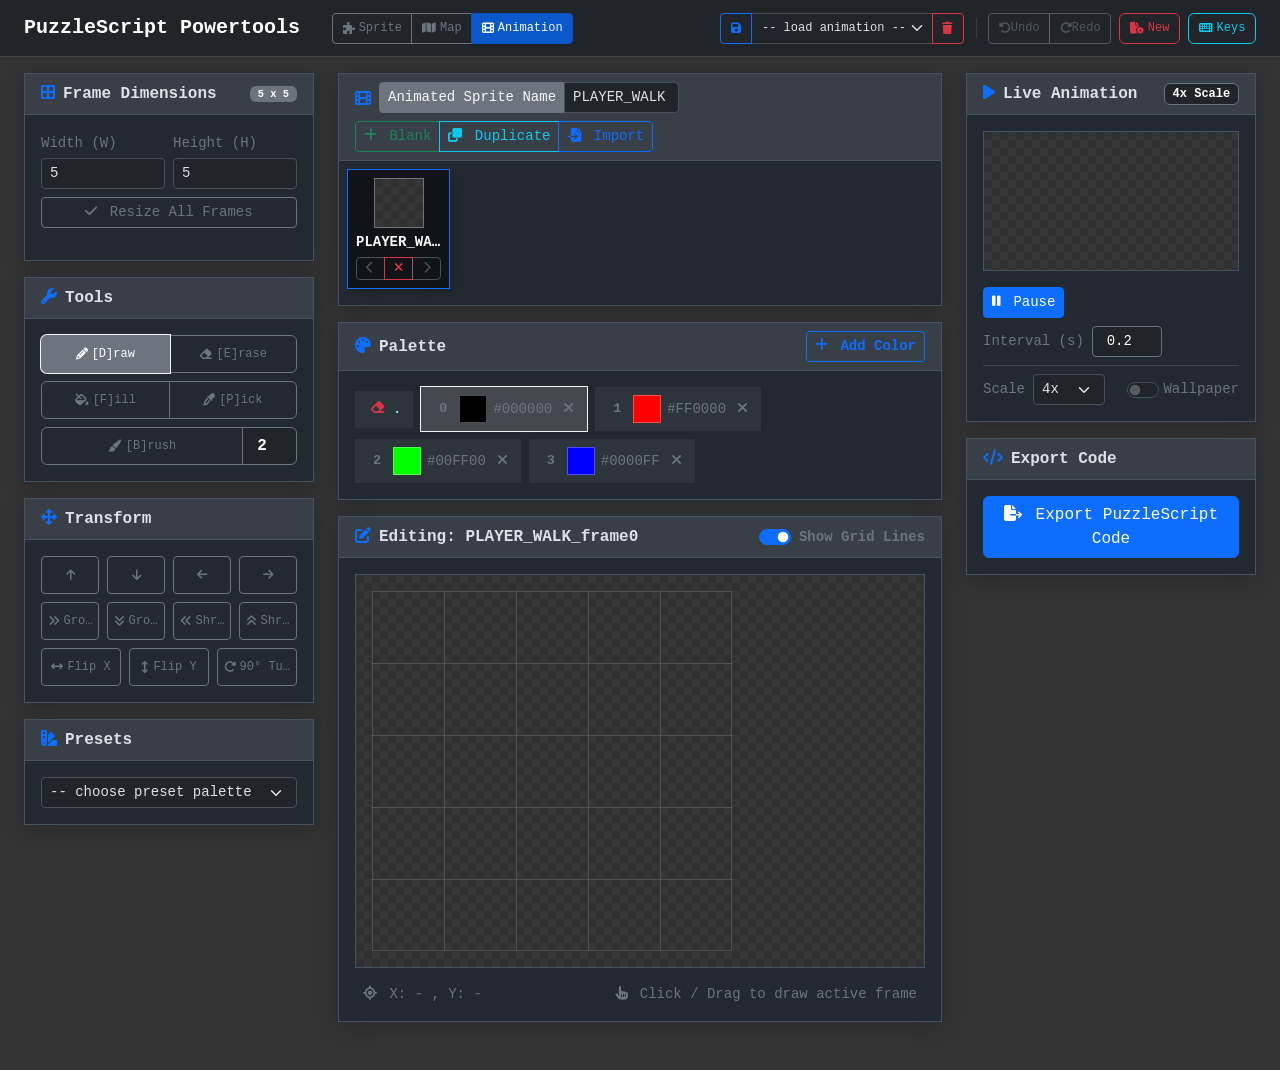
==== animationeditor.html @ d3537580 "add animation editor" ====
<!DOCTYPE html>
<html lang="en" data-bs-theme="dark">

<head>
  <meta charset="UTF-8">
  <meta name="viewport" content="width=device-width, initial-scale=1.0">
  <title>PuzzleScript Next Animation Editor</title>

  <!-- Bootstrap 5 CSS & FontAwesome Icons -->
  <link href="https://cdn.jsdelivr.net/npm/bootstrap@5.3.2/dist/css/bootstrap.min.css" rel="stylesheet">
  <link rel="stylesheet" href="https://cdnjs.cloudflare.com/ajax/libs/font-awesome/6.4.2/css/all.min.css">
  <link rel="stylesheet" href="psse_style.css">
</head>

<body class="pb-5">

  <!-- Header Navbar -->
  <nav class="navbar navbar-expand-lg navbar-dark bg-dark border-bottom border-secondary-subtle py-2">
    <div class="container-fluid px-4">

      <!-- Left: Brand Title & Tool Switcher -->
      <div class="d-flex align-items-center gap-3">
        <span class="navbar-brand d-flex align-items-center gap-2 fw-bold mb-0 fs-5">
          PuzzleScript Powertools
        </span>

        <div class="btn-group btn-group-sm" role="group" aria-label="Tool Navigation">
          <a href="index.html" class="btn btn-outline-secondary text-secondary d-flex align-items-center gap-1">
            <i class="fa-solid fa-puzzle-piece"></i> Sprite
          </a>
          <a href="mapeditor.html" class="btn btn-outline-secondary text-secondary d-flex align-items-center gap-1">
            <i class="fa-solid fa-map"></i> Map
          </a>
          <a href="animationeditor.html" class="btn btn-primary active text-light d-flex align-items-center gap-1">
            <i class="fa-solid fa-film"></i> Animation
          </a>
        </div>
      </div>

      <!-- Right: Action Controls -->
      <div class="d-flex align-items-center gap-2 ms-auto mt-2 mt-lg-0">
        <div class="input-group input-group-sm" style="max-width: 260px;">
          <button class="btn btn-outline-primary" onclick="saveAnimStateManual()" title="Save Animation">
            <i class="fa-solid fa-floppy-disk"></i>
          </button>
          <select id="savedAnimsSelect" class="form-select" onchange="loadSelectedAnimState(this.value)">
            <option value="" disabled selected>-- load animation --</option>
          </select>
          <button class="btn btn-outline-danger" type="button" onclick="deleteSelectedAnimState()" title="Delete Save">
            <i class="fa-solid fa-trash"></i>
          </button>
        </div>

        <div class="vr bg-secondary d-none d-lg-block mx-1"></div>

        <div class="btn-group btn-group-sm" role="group">
          <button class="btn btn-outline-secondary" onclick="undo()" id="btnUndo" title="Undo (Ctrl+Z)" disabled>
            <i class="fa-solid fa-rotate-left"></i> Undo
          </button>
          <button class="btn btn-outline-secondary" onclick="redo()" id="btnRedo" title="Redo (Ctrl+Y)" disabled>
            <i class="fa-solid fa-rotate-right"></i> Redo
          </button>
        </div>

        <button class="btn btn-outline-danger" onclick="clearCurrentFrame()" title="Clear Frame">
          <i class="fa-solid fa-file-circle-plus me-1"></i> New
        </button>

        <button class="btn btn-outline-info" data-bs-toggle="modal" data-bs-target="#helpModal" title="Keyboard Shortcuts">
          <i class="fa-solid fa-keyboard me-1"></i> Keys
        </button>
      </div>

    </div>
  </nav>

  <!-- Main Container -->
  <div class="container-fluid px-4 mt-3">
    <div class="row g-4">

      <!-- LEFT COLUMN: Grid Settings & Editing Tools -->
      <div class="col-lg-3 col-md-4">

        <!-- Dimensions Card -->
        <div class="card mb-3">
          <div class="card-header d-flex justify-content-between align-items-center">
            <span><i class="fa-solid fa-border-all text-primary me-2"></i>Frame Dimensions</span>
            <span class="badge bg-secondary small-2" id="gridDimBadge">5 x 5</span>
          </div>
          <div class="card-body">
            <div class="row g-2 align-items-center mb-3">
              <div class="col-6">
                <label for="gridWidth" class="form-label small text-secondary mb-1">Width (W)</label>
                <input type="number" id="gridWidth" class="form-control form-control-sm" min="1" max="64" value="5">
              </div>
              <div class="col-6">
                <label for="gridHeight" class="form-label small text-secondary mb-1">Height (H)</label>
                <input type="number" id="gridHeight" class="form-control form-control-sm" min="1" max="64" value="5">
              </div>
              <div class="col-12 mt-2">
                <button class="btn btn-outline-secondary btn-sm w-100" onclick="applyGridSize()">
                  <i class="fa-solid fa-check me-1"></i> Resize All Frames
                </button>
              </div>
            </div>
          </div>
        </div>

        <!-- Drawing Tools -->
        <div class="card mb-3">
          <div class="card-header"><i class="fa-solid fa-wrench text-primary me-2"></i>Tools</div>
          <div class="card-body p-2 p-xl-3">
            <div class="d-grid gap-2">
              <div class="btn-group w-100" role="group">
                <button class="btn btn-outline-secondary tool-btn active w-50" id="toolPencil" onclick="setTool('draw')">
                  <i class="fa-solid fa-pencil"></i> <span class="tool-label">[D]raw</span>
                </button>
                <button class="btn btn-outline-secondary tool-btn w-50" id="toolEraser" onclick="setTool('erase')">
                  <i class="fa-solid fa-eraser"></i> <span class="tool-label">[E]rase</span>
                </button>
              </div>
              <div class="btn-group w-100" role="group">
                <button class="btn btn-outline-secondary tool-btn w-50" id="toolFill" onclick="setTool('fill')">
                  <i class="fa-solid fa-fill-drip"></i> <span class="tool-label">[F]ill</span>
                </button>
                <button class="btn btn-outline-secondary tool-btn w-50" id="toolEyedropper" onclick="setTool('pick')">
                  <i class="fa-solid fa-eye-dropper"></i> <span class="tool-label">[P]ick</span>
                </button>
              </div>
              <div class="input-group w-100">
                <button class="btn btn-outline-secondary tool-btn flex-grow-1" id="toolBrush" onclick="setTool('brush')">
                  <i class="fa-solid fa-paint-brush"></i> <span class="tool-label">[B]rush</span>
                </button>
                <input type="number" id="brushSizeInput" class="form-control bg-dark text-white border-secondary text-center fw-bold px-1" style="max-width: 55px;" value="2" min="1" max="16" oninput="updateBrushSize(this.value)">
              </div>
            </div>
          </div>
        </div>

        <!-- Transform Controls Card -->
<div class="card mb-3">
  <div class="card-header"><i class="fa-solid fa-arrows-up-down-left-right text-primary me-2"></i>Transform</div>
  <div class="card-body">
    <div class="row g-2 text-center">
      <div class="col-3">
        <button class="btn btn-outline-secondary btn-sm w-100 tool-btn" onclick="shiftGrid('up')" title="Shift Up">
          <i class="fa-solid fa-arrow-up"></i>
        </button>
      </div>
      <div class="col-3">
        <button class="btn btn-outline-secondary btn-sm w-100 tool-btn" onclick="shiftGrid('down')" title="Shift Down">
          <i class="fa-solid fa-arrow-down"></i>
        </button>
      </div>
      <div class="col-3">
        <button class="btn btn-outline-secondary btn-sm w-100 tool-btn" onclick="shiftGrid('left')" title="Shift Left">
          <i class="fa-solid fa-arrow-left"></i>
        </button>
      </div>
      <div class="col-3">
        <button class="btn btn-outline-secondary btn-sm w-100 tool-btn" onclick="shiftGrid('right')" title="Shift Right">
          <i class="fa-solid fa-arrow-right"></i>
        </button>
      </div>

      <div class="col-3">
        <button class="btn btn-outline-secondary btn-sm w-100 tool-btn" onclick="growX()" title="Grow X">
          <i class="fa-solid fa-angles-right"></i>
          <span class="tool-label">Grow X</span>
        </button>
      </div>
      <div class="col-3">
        <button class="btn btn-outline-secondary btn-sm w-100 tool-btn" onclick="growY()" title="Grow Y">
          <i class="fa-solid fa-angles-down"></i>
          <span class="tool-label">Grow Y</span>
        </button>
      </div>
      <div class="col-3">
        <button class="btn btn-outline-secondary btn-sm w-100 tool-btn" onclick="shrinkX()" title="Shrink X">
          <i class="fa-solid fa-angles-left"></i>
          <span class="tool-label">Shrink X</span>
        </button>
      </div>
      <div class="col-3">
        <button class="btn btn-outline-secondary btn-sm w-100 tool-btn" onclick="shrinkY()" title="Shrink Y">
          <i class="fa-solid fa-angles-up"></i>
          <span class="tool-label">Shrink Y</span>
        </button>
      </div>

      <div class="col-4">
        <button class="btn btn-outline-secondary btn-sm w-100 tool-btn" onclick="flipGrid('h')" title="Flip Horizontal">
          <i class="fa-solid fa-arrows-left-right"></i>
          <span class="tool-label">Flip X</span>
        </button>
      </div>
      <div class="col-4">
        <button class="btn btn-outline-secondary btn-sm w-100 tool-btn" onclick="flipGrid('v')" title="Flip Vertical">
          <i class="fa-solid fa-arrows-up-down"></i>
          <span class="tool-label">Flip Y</span>
        </button>
      </div>
      <div class="col-4">
        <button class="btn btn-outline-secondary btn-sm w-100 tool-btn" onclick="rotate90()" title="Rotate 90° CW">
          <i class="fa-solid fa-rotate-right"></i>
          <span class="tool-label">90° Turn</span>
        </button>
      </div>
    </div>
  </div>
</div>

        <!-- Preset Palettes -->
        <div class="card mb-3">
          <div class="card-header"><i class="fa-solid fa-swatchbook text-primary me-2"></i>Presets</div>
          <div class="card-body">
            <select id="palettePresets" class="form-select form-select-sm" onchange="loadPalettePreset(this.value)">
              <option value="" disabled selected>-- choose preset palette --</option>
              <option value="ps_classic">PuzzleScript Classic (4 Colors)</option>
              <option value="pico8">PICO-8 (16 Colors)</option>
              <option value="gameboy">Game Boy DMG (4 Colors)</option>
              <option value="c64">Commodore 64 (16 Colors)</option>
            </select>
          </div>
        </div>

      </div>

      <!-- MIDDLE COLUMN: Animation Frames Sequence & Canvas Editor -->
      <div class="col-lg-6 col-md-8">

        <!-- ANIMATION FRAMES CARD -->
        <div class="card mb-3">
          <div class="card-header d-flex flex-wrap align-items-center justify-content-between gap-2">
            <div class="d-flex align-items-center gap-2">
              <i class="fa-solid fa-film text-primary"></i>
              <div class="input-group input-group-sm" style="max-width: 300px;">
                <span class="input-group-text bg-secondary border-secondary text-light small">Animated Sprite Name</span>
                <input type="text" id="animNameInput" class="form-control" value="PLAYER_WALK" oninput="updateAnimName(this.value)">
              </div>
            </div>

            <!-- Frame Actions -->
            <div class="btn-group btn-group-sm" role="group">
              <button class="btn btn-outline-success" onclick="addBlankFrame()"><i class="fa-solid fa-plus me-1"></i> Blank</button>
              <button class="btn btn-outline-info" onclick="duplicateFrame()"><i class="fa-solid fa-clone me-1"></i> Duplicate</button>
              <button class="btn btn-outline-primary" data-bs-toggle="modal" data-bs-target="#importAnimModal"><i class="fa-solid fa-file-import me-1"></i> Import</button>
            </div>
          </div>

          <!-- Frames Strip Container -->
          <div class="card-body p-2">
            <div id="framesStrip" class="d-flex gap-2 overflow-x-auto pb-2" style="min-height: 120px; align-items: center;">
              <!-- Dynamic Frame Thumbnails -->
            </div>
          </div>
        </div>

        <!-- Palette Bar Card -->
        <div class="card mb-3">
          <div class="card-header d-flex justify-content-between align-items-center">
            <span><i class="fa-solid fa-palette text-primary me-2"></i>Palette</span>
            <button class="btn btn-outline-primary btn-sm fw-semibold" onclick="addColorSlot()">
              <i class="fa-solid fa-plus me-1"></i> Add Color
            </button>
          </div>
          <div class="card-body">
            <div id="paletteContainer" class="d-flex flex-wrap gap-2 align-items-center">
              <!-- Dynamically populated color slots -->
            </div>
          </div>
        </div>

        <!-- Main Frame Editor Canvas -->
        <div class="card">
          <div class="card-header d-flex flex-wrap align-items-center justify-content-between gap-2">
            <span class="fw-semibold" id="activeFrameTitle"><i class="fa-solid fa-pen-to-square text-primary me-2"></i>Editing Frame: 0</span>

            <div class="form-check form-switch mb-0 d-flex align-items-center gap-2">
              <input class="form-check-input mt-0" type="checkbox" id="toggleGridLines" checked onchange="renderAll()">
              <label class="form-check-label small text-secondary" for="toggleGridLines">Show Grid Lines</label>
            </div>
          </div>

          <div class="card-body p-3 text-center">
            <div class="canvas-container bg-checkerboard mx-auto" id="canvasWrapper">
              <canvas id="editorCanvas"></canvas>
            </div>
            <div class="d-flex justify-content-between align-items-center mt-3 text-secondary small px-2">
              <span id="coordInfo"><i class="fa-solid fa-location-crosshairs me-1"></i> X: - , Y: -</span>
              <span><i class="fa-solid fa-hand-pointer me-1"></i> Click / Drag to draw active frame</span>
            </div>
          </div>
        </div>

      </div>

      <!-- RIGHT COLUMN: Animation Preview & PuzzleScript Code Output -->
      <div class="col-lg-3 col-md-12">

        <!-- Live Animation Preview Card -->
        <div class="card mb-3">
          <div class="card-header d-flex justify-content-between align-items-center">
            <span><i class="fa-solid fa-play text-primary me-2"></i>Live Animation</span>
            <span class="badge bg-dark border border-secondary" id="previewScaleBadge">4x Scale</span>
          </div>
          <div class="card-body text-center">

            <!-- Preview Canvas -->
            <div id="previewContainer" class="p-3 mb-3 bg-checkerboard d-flex justify-content-center align-items-center" style="min-height: 140px; max-height: 240px; overflow: auto;">
              <canvas id="previewCanvas"></canvas>
            </div>

            <!-- Animation Playback Controls -->
            <div class="d-flex flex-wrap align-items-center justify-content-between gap-2 mb-2">
              <button class="btn btn-sm btn-primary" id="btnPlayPause" onclick="togglePlayPause()">
                <i class="fa-solid fa-pause me-1"></i> Pause
              </button>

              <div class="d-flex align-items-center gap-1">
                <label for="animIntervalInput" class="form-label small text-secondary mb-0 me-1">Interval (s)</label>
                <input type="number" id="animIntervalInput" class="form-control form-control-sm bg-dark text-white border-secondary text-center" style="width: 70px;" value="0.2" step="0.05" min="0.01" max="5.0" onchange="updateAnimInterval(this.value)">
              </div>
            </div>

            <!-- Scale & Wallpaper Controls -->
            <div class="d-flex flex-wrap align-items-center justify-content-between gap-2 border-top border-secondary-subtle pt-2">
              <div class="d-flex align-items-center gap-1">
                <label for="previewScaleSelect" class="form-label small text-secondary mb-0 me-1">Scale</label>
                <select id="previewScaleSelect" class="form-select form-select-sm" style="width: 72px;" onchange="setPreviewScale(this.value)">
                  <option value="1">1x</option>
                  <option value="2">2x</option>
                  <option value="4" selected>4x</option>
                  <option value="8">8x</option>
                </select>
              </div>

              <div class="form-check form-switch mb-0 d-inline-flex align-items-center gap-1 ps-0">
                <input class="form-check-input ms-0 mt-0" type="checkbox" id="toggleWallpaper" onchange="toggleWallpaperMode(this.checked)">
                <label class="form-check-label small text-secondary text-nowrap" for="toggleWallpaper">Wallpaper</label>
              </div>
            </div>

          </div>
        </div>

        <!-- Export Code Card -->
<div class="card mb-3">
  <div class="card-header d-flex justify-content-between align-items-center">
    <span><i class="fa-solid fa-code text-primary me-2"></i>Export Code</span>
  </div>
  <div class="card-body text-center d-grid gap-2">
    <button class="btn btn-primary" data-bs-toggle="modal" data-bs-target="#exportModal" onclick="generateExportCode()">
      <i class="fa-solid fa-file-export me-1"></i> Export PuzzleScript Code
    </button>
  </div>
</div>

      </div>

    </div>
  </div>

  <!-- MODAL: Import Sprites as Animation Frames -->
  <div class="modal fade" id="importAnimModal" tabindex="-1" aria-hidden="true">
    <div class="modal-dialog modal-dialog-centered">
      <div class="modal-content card">
        <div class="modal-header card-header">
          <h5 class="modal-title"><i class="fa-solid fa-file-import text-primary me-2"></i>Import Sprites as Frames</h5>
          <button type="button" class="btn-close btn-close-white" data-bs-dismiss="modal" aria-label="Close"></button>
        </div>
        <div class="modal-body">
          <p class="text-secondary small mb-2">
            Paste one or more PuzzleScript sprite definitions below:
          </p>
          <textarea id="importAnimCodeArea" class="form-control ps-code-box p-2 mb-3" rows="8" placeholder="PLAYER_WALK_0&#10;#ff0000 #0000ff&#10;.000.&#10;00100&#10;.000.&#10;&#10;PLAYER_WALK_1&#10;#ff0000 #0000ff&#10;.000.&#10;00010&#10;.000."></textarea>
          <div id="importAnimErrorAlert" class="alert alert-danger p-2 small d-none"></div>
        </div>
        <div class="modal-footer">
          <button type="button" class="btn btn-secondary btn-sm" data-bs-dismiss="modal">Cancel</button>
          <button type="button" class="btn btn-primary btn-sm" onclick="importAnimationCode()">Import Frames</button>
        </div>
      </div>
    </div>
  </div>

  <!-- Toast Container -->
  <div class="toast-container position-fixed bottom-0 end-0 p-3">
    <div id="liveToast" class="toast align-items-center text-bg-primary border-0" role="alert" aria-live="assertive" aria-atomic="true">
      <div class="d-flex">
        <div class="toast-body" id="toastMessage">Action completed!</div>
        <button type="button" class="btn-close btn-close-white me-2 m-auto" data-bs-dismiss="toast" aria-label="Close"></button>
      </div>
    </div>
  </div>


<!-- MODAL: Export PuzzleScript Animation Code -->
<div class="modal fade" id="exportModal" tabindex="-1" aria-hidden="true">
  <div class="modal-dialog modal-lg modal-dialog-centered">
    <div class="modal-content card">
      <div class="modal-header card-header">
        <h5 class="modal-title"><i class="fa-solid fa-file-export text-primary me-2"></i>Export PuzzleScript Animation</h5>
        <button type="button" class="btn-close btn-close-white" data-bs-dismiss="modal" aria-label="Close"></button>
      </div>
      <div class="modal-body">
        
        <!-- Movement Type Selection -->
        <div class="mb-3">
          <label class="form-label fw-bold text-light mb-2">Sprite Movement Type</label>
          <div class="btn-group w-100" role="group">
            <input type="radio" class="btn-check" name="animType" id="typeStationary" value="stationary" checked onchange="generateExportCode()">
            <label class="btn btn-outline-primary" for="typeStationary">
              <i class="fa-solid fa-sync me-1"></i> Stationary (constant loop)
            </label>

            <input type="radio" class="btn-check" name="animType" id="typeMoving" value="moving" onchange="generateExportCode()" disabled>
            <label class="btn btn-outline-secondary" for="typeMoving">
              <i class="fa-solid fa-person-walking me-1"></i> Move States
            </label>
          </div>
        </div>

        <hr class="border-secondary opacity-25">

        <!-- Output Sections -->
        <div class="accordion" id="exportAccordion">
          
          <!-- 0. PRELUDE -->
          <div class="card mb-2 border-secondary">
            <div class="card-header bg-dark d-flex justify-content-between align-items-center py-2">
              <span class="small fw-bold text-info"><i class="fa-solid fa-play-circle me-1"></i> PRELUDE (the untitled section above OBJECTS)</span>
              <button class="btn btn-outline-info btn-sm small-2" onclick="copyField('exportPreludeCode')">
                <i class="fa-solid fa-copy me-1"></i> Copy
              </button>
            </div>
            <div class="card-body p-2">
              
              <textarea id="exportPreludeCode" class="form-control ps-code-box p-2" rows="2" readonly></textarea>
            </div>
          </div>

          <!-- 1. OBJECTS -->
          <div class="card mb-2 border-secondary">
            <div class="card-header bg-dark d-flex justify-content-between align-items-center py-2">
              <span class="small fw-bold text-info"><i class="fa-solid fa-cubes me-1"></i> 2. OBJECTS</span>
              <button class="btn btn-outline-info btn-sm small-2" onclick="copyField('exportObjectsCode')">
                <i class="fa-solid fa-copy me-1"></i> Copy
              </button>
            </div>
            <div class="card-body p-2">
              <textarea id="exportObjectsCode" class="form-control ps-code-box p-2" rows="6" readonly></textarea>
            </div>
          </div>

          <!-- 2. LEGEND -->
          <div class="card mb-2 border-secondary">
            <div class="card-header bg-dark d-flex justify-content-between align-items-center py-2">
              <span class="small fw-bold text-info"><i class="fa-solid fa-list me-1"></i> 3. LEGEND</span>
              <button class="btn btn-outline-info btn-sm small-2" onclick="copyField('exportLegendCode')">
                <i class="fa-solid fa-copy me-1"></i> Copy
              </button>
            </div>
            <div class="card-body p-2">
              <textarea id="exportLegendCode" class="form-control ps-code-box p-2" rows="4" readonly></textarea>
            </div>
          </div>

          <!-- 3. COLLISIONLAYERS -->
          <div class="card mb-2 border-secondary">
            <div class="card-header bg-dark d-flex justify-content-between align-items-center py-2">
              <span class="small fw-bold text-info"><i class="fa-solid fa-layer-group me-1"></i> 4. COLLISIONLAYERS</span>
              <button class="btn btn-outline-info btn-sm small-2" onclick="copyField('exportCollisionCode')">
                <i class="fa-solid fa-copy me-1"></i> Copy
              </button>
            </div>
            <div class="card-body p-2">
                
                
              <textarea  id="exportCollisionCode" class="form-control ps-code-box p-2" rows="2" readonly></textarea>
            </div>
          </div>

          <!-- 4. RULES -->
          <div class="card border-secondary">
            <div class="card-header bg-dark d-flex justify-content-between align-items-center py-2">
              <span class="small fw-bold text-info"><i class="fa-solid fa-gears me-1"></i> 5. RULES</span>
              <button class="btn btn-outline-info btn-sm small-2" onclick="copyField('exportRulesCode')">
                <i class="fa-solid fa-copy me-1"></i> Copy
              </button>
            </div>
            <div class="card-body p-2">
                
              <textarea id="exportRulesCode" class="form-control ps-code-box p-2" rows="5" readonly></textarea>
            </div>
          </div>

        </div>

      </div>
      <div class="modal-footer">
        <button type="button" class="btn btn-secondary btn-sm" data-bs-dismiss="modal">Close</button>
      </div>
    </div>
  </div>
</div>



  <script src="https://cdn.jsdelivr.net/npm/bootstrap@5.3.2/dist/js/bootstrap.bundle.min.js"></script>
  <script src="animationscript.js"></script>
</body>
</html>
---- psse_style.css ----
a {
	color: #ffffdd;
}

a:hover {
	color: #ffff88;
}



:root {
	--bg-dark-surface: #333333;
	--bg-card: #232931;
	--border-color: #465362;
	--accent-color: #b6dd0a;
}

body {
	/* font-family: 'Inter', sans-serif; */
	font-family: monospace;
	background-color: var(--bg-dark-surface);
	color: #e2e8f0;
	min-height: 100vh;
}

.card {
	background-color: var(--bg-card);
	border: 1px solid var(--border-color);
	/* border-radius: 12px; */
	border-radius: 0px;
	box-shadow: 0 4px 20px rgba(0, 0, 0, 0.2);
}

.card-header {
	background-color: rgba(255, 255, 255, 0.1);
	border-bottom: 1px solid var(--border-color);
	font-weight: 600;
	border-radius: 0px;
}

.card-header:first-child {
	border-radius: 0px;
}

/* Pixelated Canvas Styles */
canvas {
	image-rendering: optimizeSpeed;
	image-rendering: -moz-crisp-edges;
	image-rendering: -webkit-optimize-contrast;
	image-rendering: -o-crisp-edges;
	image-rendering: pixelated;
	-ms-interpolation-mode: nearest-neighbor;
	/* border-radius: 4px; */
	border-radius: 0px;
}

#previewCanvas {
	border-radius: 0px;
}

#previewContainer {
	border: 1px solid var(--border-color);
}

/* .canvas-container {
	display: flex;
	justify-content: center;
	align-items: center;
	background: #090a0f;
	padding: 16px;
	border-radius: 12px;
	/* border-radius: 0px;
	border: 1px solid var(--border-color);
	position: relative;
	overflow: hidden;
} */ 

.canvas-container {
	display: flex;
	background: #090a0f;
	padding: 16px;
	border-radius: 0px;
	border: 1px solid var(--border-color);
	position: relative;
	overflow: auto;
	max-height: 520px;
}

#mapCanvas {
	margin: auto;
}

/* Checkerboard patterns */
.bg-checkerboard {
	background-color: #303030;
	background-image:
		linear-gradient(45deg, #363636 25%, transparent 25%),
		linear-gradient(-45deg, #363636 25%, transparent 25%),
		linear-gradient(45deg, transparent 75%, #363636 75%),
		linear-gradient(-45deg, transparent 75%, #363636 75%);
	background-size: 16px 16px;
	background-position: 0 0, 0 8px, 8px -8px, -8px 0px;
}

.bg-dark-preview {
	background-color: #111318 !important;
}

.bg-light-preview {
	background-color: #ffffff !important;
}

/* Color Swatch & Palette Styles */
.palette-item {
	display: inline-flex;
	align-items: center;
	gap: 6px;
	padding: 6px 10px;
	/* border-radius: 8px; */
	border-radius: 0px;
	background-color: rgba(255, 255, 255, 0.05);
	border: 2px solid transparent;
	cursor: pointer;
	transition: all 0.15s ease-in-out;
	user-select: none;
}

.palette-item:hover {
	background-color: rgba(255, 255, 255, 0.1);
}

.palette-item.active {
	/* border-color: #0d6efd; */
	background-color: rgba(255, 255, 255, 0.15);
	box-shadow: 0 0 0px 1px rgba(255, 255, 255, 0.95);
}

.color-picker-input {
	-webkit-appearance: none;
	-moz-appearance: none;
	appearance: none;
	width: 28px;
	height: 28px;
	border: none;
	/* border-radius: 6px; */
	border-radius: 0px;
	cursor: pointer;
	padding: 0;
	background: none;
}

.color-picker-input::-webkit-color-swatch-wrapper {
	padding: 0;
}

.color-picker-input::-webkit-color-swatch {
	border: 1px solid rgba(255, 255, 255, 0.3);
	/* border-radius: 6px; */
	border-radius: 0px;
}

.color-symbol-badge {
	font-family: 'Fira Code', monospace;
	font-weight: 700;
	font-size: 0.85rem;
	min-width: 20px;
	text-align: center;
}

.small-2{
	font-size: 0.65rem;
	padding: 0.2rem 0.5rem;
}

 .input-group-sm>.form-select, .small-2 i {
    font-size: 0.65rem;
padding: 0rem 0.5rem;
 }

.tool-btn {
	min-width: 0 !important; /* Allows flexbox buttons to shrink below content width */
	height: 38px;
	display: inline-flex;
	align-items: center;
	justify-content: center;
	gap: 4px;
	font-size: 0.75rem;
	font-weight: 500;
	padding: 0.25rem 0.35rem !important;
	white-space: nowrap;
	overflow: hidden;
}

.tool-btn.active {
	/* background-color: #0d6efd !important; */
	color: white !important;
	box-shadow: 0 0 0px 1px rgba(255, 255, 255, 0.95);
}

.tool-btn i {
	flex-shrink: 0;
}

.tool-label {
	overflow: hidden;
	text-overflow: ellipsis;
	white-space: nowrap;
}

/* Code Editor Textarea */
.ps-code-box {
	font-family: 'Fira Code', monospace;
	font-size: 0.88rem;
	background-color: #0d0f14;
	color: #38edf8;
	border: 1px solid var(--border-color);
	/* border-radius: 8px; */
	border-radius: 0px;
	resize: vertical;
	line-height: 1.4;
}

/* Live Toast */
.toast-container {
	z-index: 1090;
}

/* Custom scrollbar */
::-webkit-scrollbar {
	width: 8px;
	height: 8px;
}

::-webkit-scrollbar-track {
	background: #12151e;
}

::-webkit-scrollbar-thumb {
	background: #2e3446;
	/* border-radius: 4px; */
	border-radius: 0px;
}

/* Unified Navbar Heights & Baseline Alignment */
.navbar .btn,
.navbar .form-select,
.navbar .input-group-text {
	font-size: 0.75rem !important;
	height: 31px !important;
	padding: 0.25rem 0.6rem !important;
	display: inline-flex !important;
	align-items: center;
	justify-content: center;
	line-height: 1;
}

.navbar .input-group {
	height: 31px;
}

.navbar .form-select {
	background-position: right 0.4rem center;
	padding-right: 1.5rem !important;
}

.navbar .vr {
	height: 1.25rem !important;
	align-self: center;
	opacity: 0.3;
}
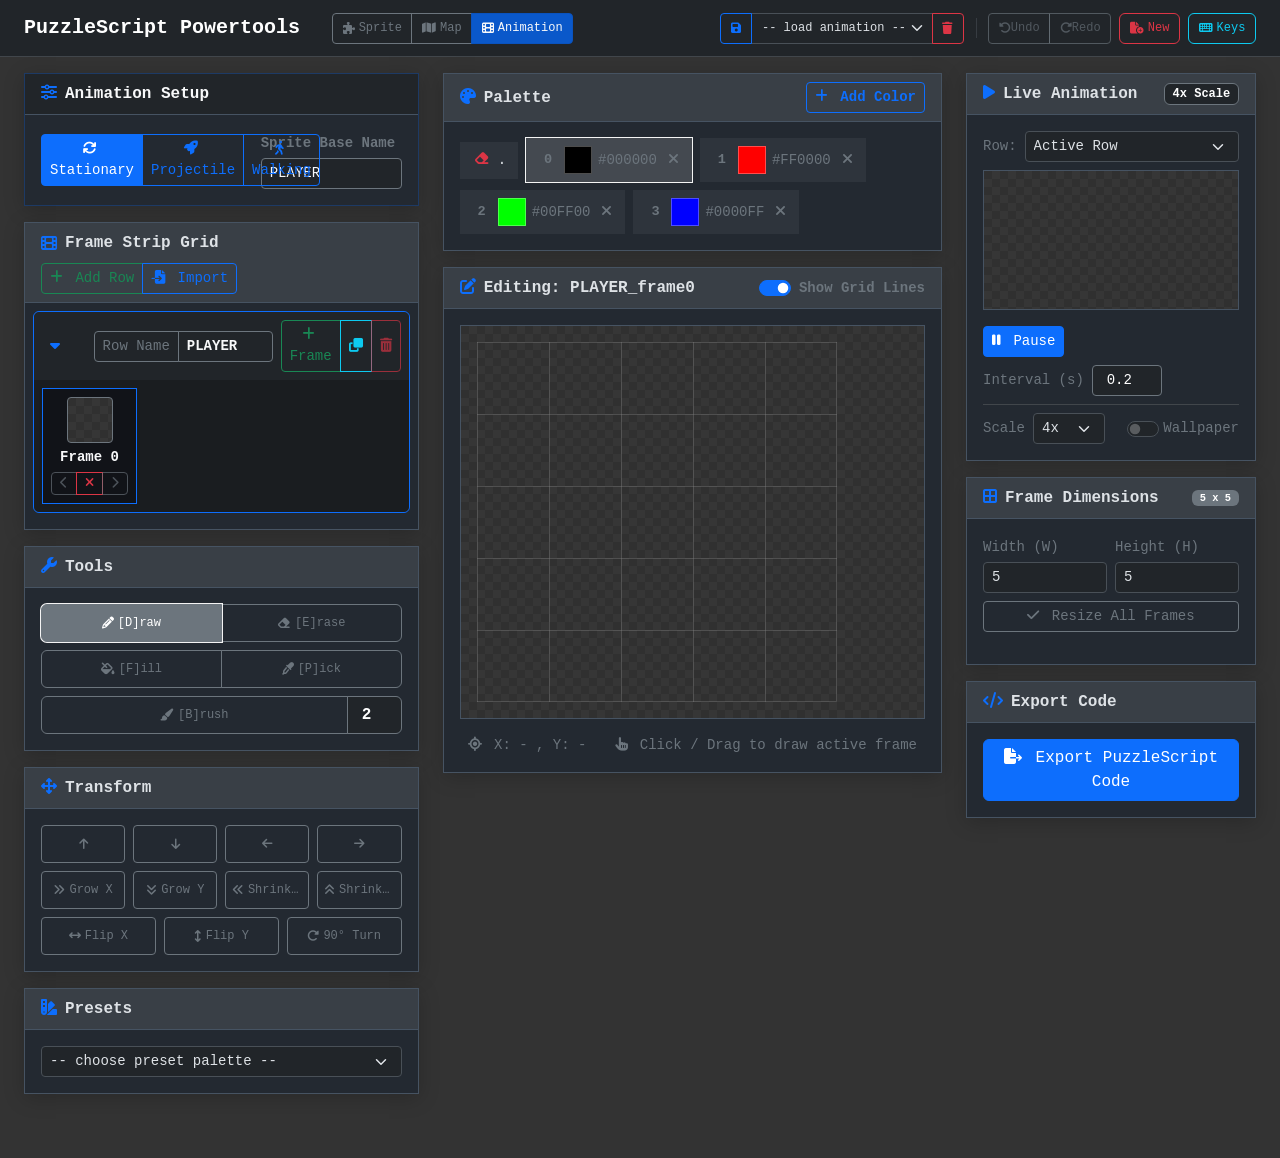
==== commit 63f0b5fb: "npc" ====
--- a/animationeditor.html
+++ b/animationeditor.html
@@ -66,7 +66,8 @@
           <i class="fa-solid fa-file-circle-plus me-1"></i> New
         </button>
 
-        <button class="btn btn-outline-info" data-bs-toggle="modal" data-bs-target="#helpModal" title="Keyboard Shortcuts">
+        <button class="btn btn-outline-info" data-bs-toggle="modal" data-bs-target="#helpModal"
+          title="Keyboard Shortcuts">
           <i class="fa-solid fa-keyboard me-1"></i> Keys
         </button>
       </div>
@@ -79,32 +80,73 @@
     <div class="row g-4">
 
       <!-- LEFT COLUMN: Grid Settings & Editing Tools -->
-      <div class="col-lg-3 col-md-4">
-
-        <!-- Dimensions Card -->
-        <div class="card mb-3">
-          <div class="card-header d-flex justify-content-between align-items-center">
-            <span><i class="fa-solid fa-border-all text-primary me-2"></i>Frame Dimensions</span>
-            <span class="badge bg-secondary small-2" id="gridDimBadge">5 x 5</span>
-          </div>
-          <div class="card-body">
-            <div class="row g-2 align-items-center mb-3">
-              <div class="col-6">
-                <label for="gridWidth" class="form-label small text-secondary mb-1">Width (W)</label>
-                <input type="number" id="gridWidth" class="form-control form-control-sm" min="1" max="64" value="5">
-              </div>
-              <div class="col-6">
-                <label for="gridHeight" class="form-label small text-secondary mb-1">Height (H)</label>
-                <input type="number" id="gridHeight" class="form-control form-control-sm" min="1" max="64" value="5">
-              </div>
-              <div class="col-12 mt-2">
-                <button class="btn btn-outline-secondary btn-sm w-100" onclick="applyGridSize()">
-                  <i class="fa-solid fa-check me-1"></i> Resize All Frames
-                </button>
-              </div>
-            </div>
-          </div>
-        </div>
+      <div id="leftColumn" class="col-lg-4 col-md-4">
+
+         <!-- ANIMATION SETUP & TYPE SELECTOR CARD -->
+        <div class="card mb-3 border-primary border-opacity-25">
+          <div class="card-header bg-dark d-flex align-items-center justify-content-between py-2">
+            <span class="fw-bold text-light"><i class="fa-solid fa-sliders text-primary me-2"></i>Animation Setup</span>
+          </div>
+          <div class="card-body p-3">
+            <div class="row g-3 align-items-center">
+              
+              <!-- Animation Movement Type Selector -->
+              <div class="col-lg-7 col-md-12">
+               
+                <div class="btn-group w-100" role="group" aria-label="Movement Mode Selection">
+                  <input type="radio" class="btn-check" name="mainAnimType" id="mainTypeStationary" value="stationary" checked onchange="setAnimType('stationary')">
+                  <label class="btn btn-outline-primary btn-sm" for="mainTypeStationary">
+                    <i class="fa-solid fa-sync me-1"></i> Stationary
+                  </label>
+
+                  <input type="radio" class="btn-check" name="mainAnimType" id="mainTypeProjectile" value="projectile" onchange="setAnimType('projectile')">
+                  <label class="btn btn-outline-primary btn-sm" for="mainTypeProjectile">
+                    <i class="fa-solid fa-rocket me-1"></i> Projectile
+                  </label>
+
+                  <input type="radio" class="btn-check" name="mainAnimType" id="mainTypeWalking" value="walking" onchange="setAnimType('walking')">
+                  <label class="btn btn-outline-primary btn-sm" for="mainTypeWalking">
+                    <i class="fa-solid fa-person-walking me-1"></i> Walking
+                  </label>
+                </div>
+              </div>
+
+              <!-- Animated Sprite Base Name -->
+              <div class="col-lg-5 col-md-12">
+                <label for="animNameInput" class="form-label small text-secondary fw-semibold mb-1">
+                  Sprite Base Name
+                </label>
+                <input type="text" id="animNameInput" class="form-control form-control-sm bg-dark text-light border-secondary font-monospace" value="PLAYER" oninput="updateAnimName(this.value)">
+              </div>
+
+            </div>
+          </div>
+        </div>
+
+         <!-- ANIMATION FRAMES GRID CARD -->
+        <div class="card mb-3">
+          <div class="card-header d-flex flex-wrap align-items-center justify-content-between gap-2">
+            <div class="d-flex align-items-center gap-2">
+              <i class="fa-solid fa-film text-primary"></i>
+              <span class="fw-bold">Frame Strip Grid</span>
+            </div>
+
+            <!-- Global Actions -->
+            <div class="btn-group btn-group-sm" role="group">
+              <button class="btn btn-outline-success" onclick="addRow()"><i class="fa-solid fa-plus me-1"></i> Add Row</button>
+              <button class="btn btn-outline-primary" data-bs-toggle="modal" data-bs-target="#importAnimModal"><i class="fa-solid fa-file-import me-1"></i> Import</button>
+            </div>
+          </div>
+
+          <!-- Dynamic Multi-Row Grid Container -->
+          <div class="card-body p-2">
+            <div id="framesGridContainer" class="d-flex flex-column gap-2">
+              <!-- Dynamically rendered rows & frames with Drag and Drop -->
+            </div>
+          </div>
+        </div>
+
+        
 
         <!-- Drawing Tools -->
         <div class="card mb-3">
@@ -112,7 +154,8 @@
           <div class="card-body p-2 p-xl-3">
             <div class="d-grid gap-2">
               <div class="btn-group w-100" role="group">
-                <button class="btn btn-outline-secondary tool-btn active w-50" id="toolPencil" onclick="setTool('draw')">
+                <button class="btn btn-outline-secondary tool-btn active w-50" id="toolPencil"
+                  onclick="setTool('draw')">
                   <i class="fa-solid fa-pencil"></i> <span class="tool-label">[D]raw</span>
                 </button>
                 <button class="btn btn-outline-secondary tool-btn w-50" id="toolEraser" onclick="setTool('erase')">
@@ -128,87 +171,100 @@
                 </button>
               </div>
               <div class="input-group w-100">
-                <button class="btn btn-outline-secondary tool-btn flex-grow-1" id="toolBrush" onclick="setTool('brush')">
+                <button class="btn btn-outline-secondary tool-btn flex-grow-1" id="toolBrush"
+                  onclick="setTool('brush')">
                   <i class="fa-solid fa-paint-brush"></i> <span class="tool-label">[B]rush</span>
                 </button>
-                <input type="number" id="brushSizeInput" class="form-control bg-dark text-white border-secondary text-center fw-bold px-1" style="max-width: 55px;" value="2" min="1" max="16" oninput="updateBrushSize(this.value)">
-              </div>
-            </div>
-          </div>
-        </div>
+                <input type="number" id="brushSizeInput"
+                  class="form-control bg-dark text-white border-secondary text-center fw-bold px-1"
+                  style="max-width: 55px;" value="2" min="1" max="16" oninput="updateBrushSize(this.value)">
+              </div>
+            </div>
+          </div>
+        </div>
+
+
 
         <!-- Transform Controls Card -->
-<div class="card mb-3">
-  <div class="card-header"><i class="fa-solid fa-arrows-up-down-left-right text-primary me-2"></i>Transform</div>
-  <div class="card-body">
-    <div class="row g-2 text-center">
-      <div class="col-3">
-        <button class="btn btn-outline-secondary btn-sm w-100 tool-btn" onclick="shiftGrid('up')" title="Shift Up">
-          <i class="fa-solid fa-arrow-up"></i>
-        </button>
-      </div>
-      <div class="col-3">
-        <button class="btn btn-outline-secondary btn-sm w-100 tool-btn" onclick="shiftGrid('down')" title="Shift Down">
-          <i class="fa-solid fa-arrow-down"></i>
-        </button>
-      </div>
-      <div class="col-3">
-        <button class="btn btn-outline-secondary btn-sm w-100 tool-btn" onclick="shiftGrid('left')" title="Shift Left">
-          <i class="fa-solid fa-arrow-left"></i>
-        </button>
-      </div>
-      <div class="col-3">
-        <button class="btn btn-outline-secondary btn-sm w-100 tool-btn" onclick="shiftGrid('right')" title="Shift Right">
-          <i class="fa-solid fa-arrow-right"></i>
-        </button>
-      </div>
-
-      <div class="col-3">
-        <button class="btn btn-outline-secondary btn-sm w-100 tool-btn" onclick="growX()" title="Grow X">
-          <i class="fa-solid fa-angles-right"></i>
-          <span class="tool-label">Grow X</span>
-        </button>
-      </div>
-      <div class="col-3">
-        <button class="btn btn-outline-secondary btn-sm w-100 tool-btn" onclick="growY()" title="Grow Y">
-          <i class="fa-solid fa-angles-down"></i>
-          <span class="tool-label">Grow Y</span>
-        </button>
-      </div>
-      <div class="col-3">
-        <button class="btn btn-outline-secondary btn-sm w-100 tool-btn" onclick="shrinkX()" title="Shrink X">
-          <i class="fa-solid fa-angles-left"></i>
-          <span class="tool-label">Shrink X</span>
-        </button>
-      </div>
-      <div class="col-3">
-        <button class="btn btn-outline-secondary btn-sm w-100 tool-btn" onclick="shrinkY()" title="Shrink Y">
-          <i class="fa-solid fa-angles-up"></i>
-          <span class="tool-label">Shrink Y</span>
-        </button>
-      </div>
-
-      <div class="col-4">
-        <button class="btn btn-outline-secondary btn-sm w-100 tool-btn" onclick="flipGrid('h')" title="Flip Horizontal">
-          <i class="fa-solid fa-arrows-left-right"></i>
-          <span class="tool-label">Flip X</span>
-        </button>
-      </div>
-      <div class="col-4">
-        <button class="btn btn-outline-secondary btn-sm w-100 tool-btn" onclick="flipGrid('v')" title="Flip Vertical">
-          <i class="fa-solid fa-arrows-up-down"></i>
-          <span class="tool-label">Flip Y</span>
-        </button>
-      </div>
-      <div class="col-4">
-        <button class="btn btn-outline-secondary btn-sm w-100 tool-btn" onclick="rotate90()" title="Rotate 90° CW">
-          <i class="fa-solid fa-rotate-right"></i>
-          <span class="tool-label">90° Turn</span>
-        </button>
-      </div>
-    </div>
-  </div>
-</div>
+        <div class="card mb-3">
+          <div class="card-header"><i class="fa-solid fa-arrows-up-down-left-right text-primary me-2"></i>Transform
+          </div>
+          <div class="card-body">
+            <div class="row g-2 text-center">
+              <div class="col-3">
+                <button class="btn btn-outline-secondary btn-sm w-100 tool-btn" onclick="shiftGrid('up')"
+                  title="Shift Up">
+                  <i class="fa-solid fa-arrow-up"></i>
+                </button>
+              </div>
+              <div class="col-3">
+                <button class="btn btn-outline-secondary btn-sm w-100 tool-btn" onclick="shiftGrid('down')"
+                  title="Shift Down">
+                  <i class="fa-solid fa-arrow-down"></i>
+                </button>
+              </div>
+              <div class="col-3">
+                <button class="btn btn-outline-secondary btn-sm w-100 tool-btn" onclick="shiftGrid('left')"
+                  title="Shift Left">
+                  <i class="fa-solid fa-arrow-left"></i>
+                </button>
+              </div>
+              <div class="col-3">
+                <button class="btn btn-outline-secondary btn-sm w-100 tool-btn" onclick="shiftGrid('right')"
+                  title="Shift Right">
+                  <i class="fa-solid fa-arrow-right"></i>
+                </button>
+              </div>
+
+              <div class="col-3">
+                <button class="btn btn-outline-secondary btn-sm w-100 tool-btn" onclick="growX()" title="Grow X">
+                  <i class="fa-solid fa-angles-right"></i>
+                  <span class="tool-label">Grow X</span>
+                </button>
+              </div>
+              <div class="col-3">
+                <button class="btn btn-outline-secondary btn-sm w-100 tool-btn" onclick="growY()" title="Grow Y">
+                  <i class="fa-solid fa-angles-down"></i>
+                  <span class="tool-label">Grow Y</span>
+                </button>
+              </div>
+              <div class="col-3">
+                <button class="btn btn-outline-secondary btn-sm w-100 tool-btn" onclick="shrinkX()" title="Shrink X">
+                  <i class="fa-solid fa-angles-left"></i>
+                  <span class="tool-label">Shrink X</span>
+                </button>
+              </div>
+              <div class="col-3">
+                <button class="btn btn-outline-secondary btn-sm w-100 tool-btn" onclick="shrinkY()" title="Shrink Y">
+                  <i class="fa-solid fa-angles-up"></i>
+                  <span class="tool-label">Shrink Y</span>
+                </button>
+              </div>
+
+              <div class="col-4">
+                <button class="btn btn-outline-secondary btn-sm w-100 tool-btn" onclick="flipGrid('h')"
+                  title="Flip Horizontal">
+                  <i class="fa-solid fa-arrows-left-right"></i>
+                  <span class="tool-label">Flip X</span>
+                </button>
+              </div>
+              <div class="col-4">
+                <button class="btn btn-outline-secondary btn-sm w-100 tool-btn" onclick="flipGrid('v')"
+                  title="Flip Vertical">
+                  <i class="fa-solid fa-arrows-up-down"></i>
+                  <span class="tool-label">Flip Y</span>
+                </button>
+              </div>
+              <div class="col-4">
+                <button class="btn btn-outline-secondary btn-sm w-100 tool-btn" onclick="rotate90()"
+                  title="Rotate 90° CW">
+                  <i class="fa-solid fa-rotate-right"></i>
+                  <span class="tool-label">90° Turn</span>
+                </button>
+              </div>
+            </div>
+          </div>
+        </div>
 
         <!-- Preset Palettes -->
         <div class="card mb-3">
@@ -226,35 +282,12 @@
 
       </div>
 
-      <!-- MIDDLE COLUMN: Animation Frames Sequence & Canvas Editor -->
-      <div class="col-lg-6 col-md-8">
-
-        <!-- ANIMATION FRAMES CARD -->
-        <div class="card mb-3">
-          <div class="card-header d-flex flex-wrap align-items-center justify-content-between gap-2">
-            <div class="d-flex align-items-center gap-2">
-              <i class="fa-solid fa-film text-primary"></i>
-              <div class="input-group input-group-sm" style="max-width: 300px;">
-                <span class="input-group-text bg-secondary border-secondary text-light small">Animated Sprite Name</span>
-                <input type="text" id="animNameInput" class="form-control" value="PLAYER_WALK" oninput="updateAnimName(this.value)">
-              </div>
-            </div>
-
-            <!-- Frame Actions -->
-            <div class="btn-group btn-group-sm" role="group">
-              <button class="btn btn-outline-success" onclick="addBlankFrame()"><i class="fa-solid fa-plus me-1"></i> Blank</button>
-              <button class="btn btn-outline-info" onclick="duplicateFrame()"><i class="fa-solid fa-clone me-1"></i> Duplicate</button>
-              <button class="btn btn-outline-primary" data-bs-toggle="modal" data-bs-target="#importAnimModal"><i class="fa-solid fa-file-import me-1"></i> Import</button>
-            </div>
-          </div>
-
-          <!-- Frames Strip Container -->
-          <div class="card-body p-2">
-            <div id="framesStrip" class="d-flex gap-2 overflow-x-auto pb-2" style="min-height: 120px; align-items: center;">
-              <!-- Dynamic Frame Thumbnails -->
-            </div>
-          </div>
-        </div>
+      <!-- MIDDLE COLUMN: Animation Setup, Multi-row Grid Sequence & Canvas Editor -->
+      <div id="middleColumn" class="col-lg-5 col-md-8">
+
+       
+        
+        
 
         <!-- Palette Bar Card -->
         <div class="card mb-3">
@@ -274,7 +307,8 @@
         <!-- Main Frame Editor Canvas -->
         <div class="card">
           <div class="card-header d-flex flex-wrap align-items-center justify-content-between gap-2">
-            <span class="fw-semibold" id="activeFrameTitle"><i class="fa-solid fa-pen-to-square text-primary me-2"></i>Editing Frame: 0</span>
+            <span class="fw-semibold" id="activeFrameTitle"><i
+                class="fa-solid fa-pen-to-square text-primary me-2"></i>Editing: Frame 0</span>
 
             <div class="form-check form-switch mb-0 d-flex align-items-center gap-2">
               <input class="form-check-input mt-0" type="checkbox" id="toggleGridLines" checked onchange="renderAll()">
@@ -296,7 +330,7 @@
       </div>
 
       <!-- RIGHT COLUMN: Animation Preview & PuzzleScript Code Output -->
-      <div class="col-lg-3 col-md-12">
+      <div id="rightColumn" class="col-lg-3 col-md-12">
 
         <!-- Live Animation Preview Card -->
         <div class="card mb-3">
@@ -306,8 +340,17 @@
           </div>
           <div class="card-body text-center">
 
+            <!-- Row Selector for Preview -->
+            <div class="mb-2 d-flex align-items-center gap-2">
+              <label for="previewRowSelect" class="form-label small text-secondary mb-0 text-nowrap">Row:</label>
+              <select id="previewRowSelect" class="form-select form-select-sm" onchange="renderPreviewCanvas()">
+                <option value="active" selected>Active Row</option>
+              </select>
+            </div>
+
             <!-- Preview Canvas -->
-            <div id="previewContainer" class="p-3 mb-3 bg-checkerboard d-flex justify-content-center align-items-center" style="min-height: 140px; max-height: 240px; overflow: auto;">
+            <div id="previewContainer" class="p-3 mb-3 bg-checkerboard d-flex justify-content-center align-items-center"
+              style="min-height: 140px; max-height: 240px; overflow: auto;">
               <canvas id="previewCanvas"></canvas>
             </div>
 
@@ -319,24 +362,31 @@
 
               <div class="d-flex align-items-center gap-1">
                 <label for="animIntervalInput" class="form-label small text-secondary mb-0 me-1">Interval (s)</label>
-                <input type="number" id="animIntervalInput" class="form-control form-control-sm bg-dark text-white border-secondary text-center" style="width: 70px;" value="0.2" step="0.05" min="0.01" max="5.0" onchange="updateAnimInterval(this.value)">
+                <input type="number" id="animIntervalInput"
+                  class="form-control form-control-sm bg-dark text-white border-secondary text-center"
+                  style="width: 70px;" value="0.2" step="0.05" min="0.01" max="5.0"
+                  onchange="updateAnimInterval(this.value)">
               </div>
             </div>
 
             <!-- Scale & Wallpaper Controls -->
-            <div class="d-flex flex-wrap align-items-center justify-content-between gap-2 border-top border-secondary-subtle pt-2">
+            <div
+              class="d-flex flex-wrap align-items-center justify-content-between gap-2 border-top border-secondary-subtle pt-2">
               <div class="d-flex align-items-center gap-1">
                 <label for="previewScaleSelect" class="form-label small text-secondary mb-0 me-1">Scale</label>
-                <select id="previewScaleSelect" class="form-select form-select-sm" style="width: 72px;" onchange="setPreviewScale(this.value)">
+                <select id="previewScaleSelect" class="form-select form-select-sm" style="width: 72px;"
+                  onchange="setPreviewScale(this.value)">
                   <option value="1">1x</option>
                   <option value="2">2x</option>
                   <option value="4" selected>4x</option>
                   <option value="8">8x</option>
+                  <option value="16">16x</option>
                 </select>
               </div>
 
               <div class="form-check form-switch mb-0 d-inline-flex align-items-center gap-1 ps-0">
-                <input class="form-check-input ms-0 mt-0" type="checkbox" id="toggleWallpaper" onchange="toggleWallpaperMode(this.checked)">
+                <input class="form-check-input ms-0 mt-0" type="checkbox" id="toggleWallpaper"
+                  onchange="toggleWallpaperMode(this.checked)">
                 <label class="form-check-label small text-secondary text-nowrap" for="toggleWallpaper">Wallpaper</label>
               </div>
             </div>
@@ -344,17 +394,45 @@
           </div>
         </div>
 
+       
+<!-- Dimensions Card -->
+        <div class="card mb-3">
+          <div class="card-header d-flex justify-content-between align-items-center">
+            <span><i class="fa-solid fa-border-all text-primary me-2"></i>Frame Dimensions</span>
+            <span class="badge bg-secondary small-2" id="gridDimBadge">5 x 5</span>
+          </div>
+          <div class="card-body">
+            <div class="row g-2 align-items-center mb-3">
+              <div class="col-6">
+                <label for="gridWidth" class="form-label small text-secondary mb-1">Width (W)</label>
+                <input type="number" id="gridWidth" class="form-control form-control-sm" min="1" max="64" value="5">
+              </div>
+              <div class="col-6">
+                <label for="gridHeight" class="form-label small text-secondary mb-1">Height (H)</label>
+                <input type="number" id="gridHeight" class="form-control form-control-sm" min="1" max="64" value="5">
+              </div>
+              <div class="col-12 mt-2">
+                <button class="btn btn-outline-secondary btn-sm w-100" onclick="applyGridSize()">
+                  <i class="fa-solid fa-check me-1"></i> Resize All Frames
+                </button>
+              </div>
+            </div>
+          </div>
+        </div>
+
+
         <!-- Export Code Card -->
-<div class="card mb-3">
-  <div class="card-header d-flex justify-content-between align-items-center">
-    <span><i class="fa-solid fa-code text-primary me-2"></i>Export Code</span>
-  </div>
-  <div class="card-body text-center d-grid gap-2">
-    <button class="btn btn-primary" data-bs-toggle="modal" data-bs-target="#exportModal" onclick="generateExportCode()">
-      <i class="fa-solid fa-file-export me-1"></i> Export PuzzleScript Code
-    </button>
-  </div>
-</div>
+        <div class="card mb-3">
+          <div class="card-header d-flex justify-content-between align-items-center">
+            <span><i class="fa-solid fa-code text-primary me-2"></i>Export Code</span>
+          </div>
+          <div class="card-body text-center d-grid gap-2">
+            <button class="btn btn-primary" data-bs-toggle="modal" data-bs-target="#exportModal"
+              onclick="generateExportCode()">
+              <i class="fa-solid fa-file-export me-1"></i> Export PuzzleScript Code
+            </button>
+          </div>
+        </div>
 
       </div>
 
@@ -373,7 +451,8 @@
           <p class="text-secondary small mb-2">
             Paste one or more PuzzleScript sprite definitions below:
           </p>
-          <textarea id="importAnimCodeArea" class="form-control ps-code-box p-2 mb-3" rows="8" placeholder="PLAYER_WALK_0&#10;#ff0000 #0000ff&#10;.000.&#10;00100&#10;.000.&#10;&#10;PLAYER_WALK_1&#10;#ff0000 #0000ff&#10;.000.&#10;00010&#10;.000."></textarea>
+          <textarea id="importAnimCodeArea" class="form-control ps-code-box p-2 mb-3" rows="8"
+            placeholder="PLAYER_MovingRight_frame0&#10;#ff0000 #0000ff&#10;.000.&#10;00100&#10;.000.&#10;&#10;PLAYER_MovingRight_frame1&#10;#ff0000 #0000ff&#10;.000.&#10;00010&#10;.000."></textarea>
           <div id="importAnimErrorAlert" class="alert alert-danger p-2 small d-none"></div>
         </div>
         <div class="modal-footer">
@@ -386,128 +465,137 @@
 
   <!-- Toast Container -->
   <div class="toast-container position-fixed bottom-0 end-0 p-3">
-    <div id="liveToast" class="toast align-items-center text-bg-primary border-0" role="alert" aria-live="assertive" aria-atomic="true">
+    <div id="liveToast" class="toast align-items-center text-bg-primary border-0" role="alert" aria-live="assertive"
+      aria-atomic="true">
       <div class="d-flex">
         <div class="toast-body" id="toastMessage">Action completed!</div>
-        <button type="button" class="btn-close btn-close-white me-2 m-auto" data-bs-dismiss="toast" aria-label="Close"></button>
+        <button type="button" class="btn-close btn-close-white me-2 m-auto" data-bs-dismiss="toast"
+          aria-label="Close"></button>
       </div>
     </div>
   </div>
 
-
-<!-- MODAL: Export PuzzleScript Animation Code -->
-<div class="modal fade" id="exportModal" tabindex="-1" aria-hidden="true">
-  <div class="modal-dialog modal-lg modal-dialog-centered">
-    <div class="modal-content card">
-      <div class="modal-header card-header">
-        <h5 class="modal-title"><i class="fa-solid fa-file-export text-primary me-2"></i>Export PuzzleScript Animation</h5>
-        <button type="button" class="btn-close btn-close-white" data-bs-dismiss="modal" aria-label="Close"></button>
-      </div>
-      <div class="modal-body">
-        
-        <!-- Movement Type Selection -->
-        <div class="mb-3">
-          <label class="form-label fw-bold text-light mb-2">Sprite Movement Type</label>
-          <div class="btn-group w-100" role="group">
-            <input type="radio" class="btn-check" name="animType" id="typeStationary" value="stationary" checked onchange="generateExportCode()">
-            <label class="btn btn-outline-primary" for="typeStationary">
-              <i class="fa-solid fa-sync me-1"></i> Stationary (constant loop)
-            </label>
-
-            <input type="radio" class="btn-check" name="animType" id="typeMoving" value="moving" onchange="generateExportCode()" disabled>
-            <label class="btn btn-outline-secondary" for="typeMoving">
-              <i class="fa-solid fa-person-walking me-1"></i> Move States
-            </label>
-          </div>
-        </div>
-
-        <hr class="border-secondary opacity-25">
-
-        <!-- Output Sections -->
-        <div class="accordion" id="exportAccordion">
-          
-          <!-- 0. PRELUDE -->
-          <div class="card mb-2 border-secondary">
-            <div class="card-header bg-dark d-flex justify-content-between align-items-center py-2">
-              <span class="small fw-bold text-info"><i class="fa-solid fa-play-circle me-1"></i> PRELUDE (the untitled section above OBJECTS)</span>
-              <button class="btn btn-outline-info btn-sm small-2" onclick="copyField('exportPreludeCode')">
-                <i class="fa-solid fa-copy me-1"></i> Copy
-              </button>
-            </div>
-            <div class="card-body p-2">
-              
-              <textarea id="exportPreludeCode" class="form-control ps-code-box p-2" rows="2" readonly></textarea>
-            </div>
-          </div>
-
-          <!-- 1. OBJECTS -->
-          <div class="card mb-2 border-secondary">
-            <div class="card-header bg-dark d-flex justify-content-between align-items-center py-2">
-              <span class="small fw-bold text-info"><i class="fa-solid fa-cubes me-1"></i> 2. OBJECTS</span>
-              <button class="btn btn-outline-info btn-sm small-2" onclick="copyField('exportObjectsCode')">
-                <i class="fa-solid fa-copy me-1"></i> Copy
-              </button>
-            </div>
-            <div class="card-body p-2">
-              <textarea id="exportObjectsCode" class="form-control ps-code-box p-2" rows="6" readonly></textarea>
-            </div>
-          </div>
-
-          <!-- 2. LEGEND -->
-          <div class="card mb-2 border-secondary">
-            <div class="card-header bg-dark d-flex justify-content-between align-items-center py-2">
-              <span class="small fw-bold text-info"><i class="fa-solid fa-list me-1"></i> 3. LEGEND</span>
-              <button class="btn btn-outline-info btn-sm small-2" onclick="copyField('exportLegendCode')">
-                <i class="fa-solid fa-copy me-1"></i> Copy
-              </button>
-            </div>
-            <div class="card-body p-2">
-              <textarea id="exportLegendCode" class="form-control ps-code-box p-2" rows="4" readonly></textarea>
-            </div>
-          </div>
-
-          <!-- 3. COLLISIONLAYERS -->
-          <div class="card mb-2 border-secondary">
-            <div class="card-header bg-dark d-flex justify-content-between align-items-center py-2">
-              <span class="small fw-bold text-info"><i class="fa-solid fa-layer-group me-1"></i> 4. COLLISIONLAYERS</span>
-              <button class="btn btn-outline-info btn-sm small-2" onclick="copyField('exportCollisionCode')">
-                <i class="fa-solid fa-copy me-1"></i> Copy
-              </button>
-            </div>
-            <div class="card-body p-2">
-                
-                
-              <textarea  id="exportCollisionCode" class="form-control ps-code-box p-2" rows="2" readonly></textarea>
-            </div>
-          </div>
-
-          <!-- 4. RULES -->
-          <div class="card border-secondary">
-            <div class="card-header bg-dark d-flex justify-content-between align-items-center py-2">
-              <span class="small fw-bold text-info"><i class="fa-solid fa-gears me-1"></i> 5. RULES</span>
-              <button class="btn btn-outline-info btn-sm small-2" onclick="copyField('exportRulesCode')">
-                <i class="fa-solid fa-copy me-1"></i> Copy
-              </button>
-            </div>
-            <div class="card-body p-2">
-                
-              <textarea id="exportRulesCode" class="form-control ps-code-box p-2" rows="5" readonly></textarea>
-            </div>
-          </div>
-
-        </div>
-
-      </div>
-      <div class="modal-footer">
-        <button type="button" class="btn btn-secondary btn-sm" data-bs-dismiss="modal">Close</button>
+  <!-- MODAL: Export PuzzleScript Animation Code -->
+  <div class="modal fade" id="exportModal" tabindex="-1" aria-hidden="true">
+    <div class="modal-dialog modal-lg modal-dialog-centered">
+      <div class="modal-content card">
+        <div class="modal-header card-header d-flex align-items-center justify-content-between">
+          <h5 class="modal-title d-flex align-items-center gap-2">
+            <i class="fa-solid fa-file-export text-primary me-1"></i>
+            <span>Export PuzzleScript Animation</span>
+            <span class="badge bg-primary fs-6" id="modalAnimTypeBadge">STATIONARY</span>
+          </h5>
+          <button type="button" class="btn-close btn-close-white" data-bs-dismiss="modal" aria-label="Close"></button>
+        </div>
+        <div class="modal-body">
+
+          <!-- Movement Type Selection inside Export Modal -->
+          <div class="mb-3">
+            <label class="form-label fw-bold text-light mb-2">Sprite Movement Mode</label>
+            <div class="btn-group w-100" role="group">
+              <input type="radio" class="btn-check" name="modalAnimType" id="modalTypeStationary" value="stationary" onchange="setAnimType('stationary')">
+              <label class="btn btn-outline-primary" for="modalTypeStationary">
+                <i class="fa-solid fa-sync me-1"></i> Stationary
+              </label>
+
+              <input type="radio" class="btn-check" name="modalAnimType" id="modalTypeProjectile" value="projectile" onchange="setAnimType('projectile')">
+              <label class="btn btn-outline-primary" for="modalTypeProjectile">
+                <i class="fa-solid fa-rocket me-1"></i> Projectile
+              </label>
+
+              <input type="radio" class="btn-check" name="modalAnimType" id="modalTypeWalking" value="walking" onchange="setAnimType('walking')">
+              <label class="btn btn-outline-primary" for="modalTypeWalking">
+                <i class="fa-solid fa-person-walking me-1"></i> Walking
+              </label>
+            </div>
+          </div>
+
+          <hr class="border-secondary opacity-25">
+
+          <div class="mb-3 small alert alert-dark border-secondary text-secondary" id="spriteTypeDescription">
+            Exporting animation rules based on the active setup.
+          </div>
+
+          <!-- Output Sections Accordion -->
+          <div class="accordion" id="exportAccordion">
+
+            <!-- 0. PRELUDE -->
+            <div class="card mb-2 border-secondary">
+              <div class="card-header bg-dark d-flex justify-content-between align-items-center py-2">
+                <span class="small fw-bold text-info"><i class="fa-solid fa-play-circle me-1"></i> PRELUDE (the section above OBJECTS)</span>
+                <button class="btn btn-outline-info btn-sm small-2 m-1 float-end" onclick="copyField('exportPreludeCode')">
+                  <i class="fa-solid fa-copy me-1"></i> Copy
+                </button>
+              </div>
+              <div class="card-body p-2">
+                <textarea id="exportPreludeCode" class="form-control ps-code-box p-2" rows="3" readonly></textarea>
+              </div>
+            </div>
+
+            <!-- 1. OBJECTS -->
+            <div class="card mb-2 border-secondary">
+              <div class="card-header bg-dark d-flex justify-content-between align-items-center py-2">
+                <span class="small fw-bold text-info"><i class="fa-solid fa-cubes me-1"></i> OBJECTS</span>
+                <button class="btn btn-outline-info btn-sm small-2 m-1 float-end" onclick="copyField('exportObjectsCode')">
+                  <i class="fa-solid fa-copy me-1"></i> Copy
+                </button>
+              </div>
+              <div class="card-body p-2">
+                <textarea id="exportObjectsCode" class="form-control ps-code-box p-2" rows="6" readonly></textarea>
+              </div>
+            </div>
+
+            <!-- 2. LEGEND -->
+            <div class="card mb-2 border-secondary">
+              <div class="card-header bg-dark d-flex justify-content-between align-items-center py-2">
+                <span class="small fw-bold text-info"><i class="fa-solid fa-list me-1"></i> LEGEND</span>
+                <button class="btn btn-outline-info btn-sm small-2 m-1 float-end" onclick="copyField('exportLegendCode')">
+                  <i class="fa-solid fa-copy me-1"></i> Copy
+                </button>
+              </div>
+              <div class="card-body p-2">
+                <textarea id="exportLegendCode" class="form-control ps-code-box p-2" rows="5" readonly></textarea>
+              </div>
+            </div>
+
+            <!-- 3. COLLISIONLAYERS -->
+            <div class="card mb-2 border-secondary">
+              <div class="card-header bg-dark d-flex justify-content-between align-items-center py-2">
+                <span class="small fw-bold text-info"><i class="fa-solid fa-layer-group me-1"></i> COLLISIONLAYERS</span>
+                <button class="btn btn-outline-info btn-sm small-2 m-1 float-end" onclick="copyField('exportCollisionLayersCode')">
+                  <i class="fa-solid fa-copy me-1"></i> Copy
+                </button>
+              </div>
+              <div class="card-body p-2">
+                <textarea id="exportCollisionLayersCode" class="form-control ps-code-box p-2" rows="1" readonly></textarea>
+              </div>
+            </div>
+
+            <!-- 4. RULES -->
+            <div class="card border-secondary">
+              <div class="card-header bg-dark d-flex justify-content-between align-items-center py-2">
+                <span class="small fw-bold text-info"><i class="fa-solid fa-gears me-1"></i> RULES</span>
+                <button class="btn btn-outline-info btn-sm small-2 m-1 float-end" onclick="copyField('exportRulesCode')">
+                  <i class="fa-solid fa-copy me-1"></i> Copy
+                </button>
+              </div>
+              <div class="card-body p-2">
+                <textarea id="exportRulesCode" class="form-control ps-code-box p-2" rows="8" readonly></textarea>
+              </div>
+            </div>
+
+          </div>
+
+        </div>
+        <div class="modal-footer">
+          <button type="button" class="btn btn-secondary btn-sm" data-bs-dismiss="modal">Close</button>
+        </div>
       </div>
     </div>
   </div>
-</div>
-
-
 
   <script src="https://cdn.jsdelivr.net/npm/bootstrap@5.3.2/dist/js/bootstrap.bundle.min.js"></script>
   <script src="animationscript.js"></script>
 </body>
+
 </html>
--- a/psse_style.css
+++ b/psse_style.css
@@ -13,6 +13,24 @@
 	--bg-card: #232931;
 	--border-color: #465362;
 	--accent-color: #b6dd0a;
+}
+
+.accordion-button::after {
+  display: none !important;
+}
+
+.accordion-button::before {
+  font-family: "Font Awesome 6 Free";
+  font-weight: 900;
+  content: "\f0da"; /* fa-caret-right */
+  margin-right: 0.6rem;
+  color: #a0a0a0;
+  transition: transform 0.2s ease, color 0.2s ease;
+}
+
+.accordion-button:not(.collapsed)::before {
+  content: "\f0d7"; /* fa-caret-down */
+  color: #0d6efd;
 }
 
 body {
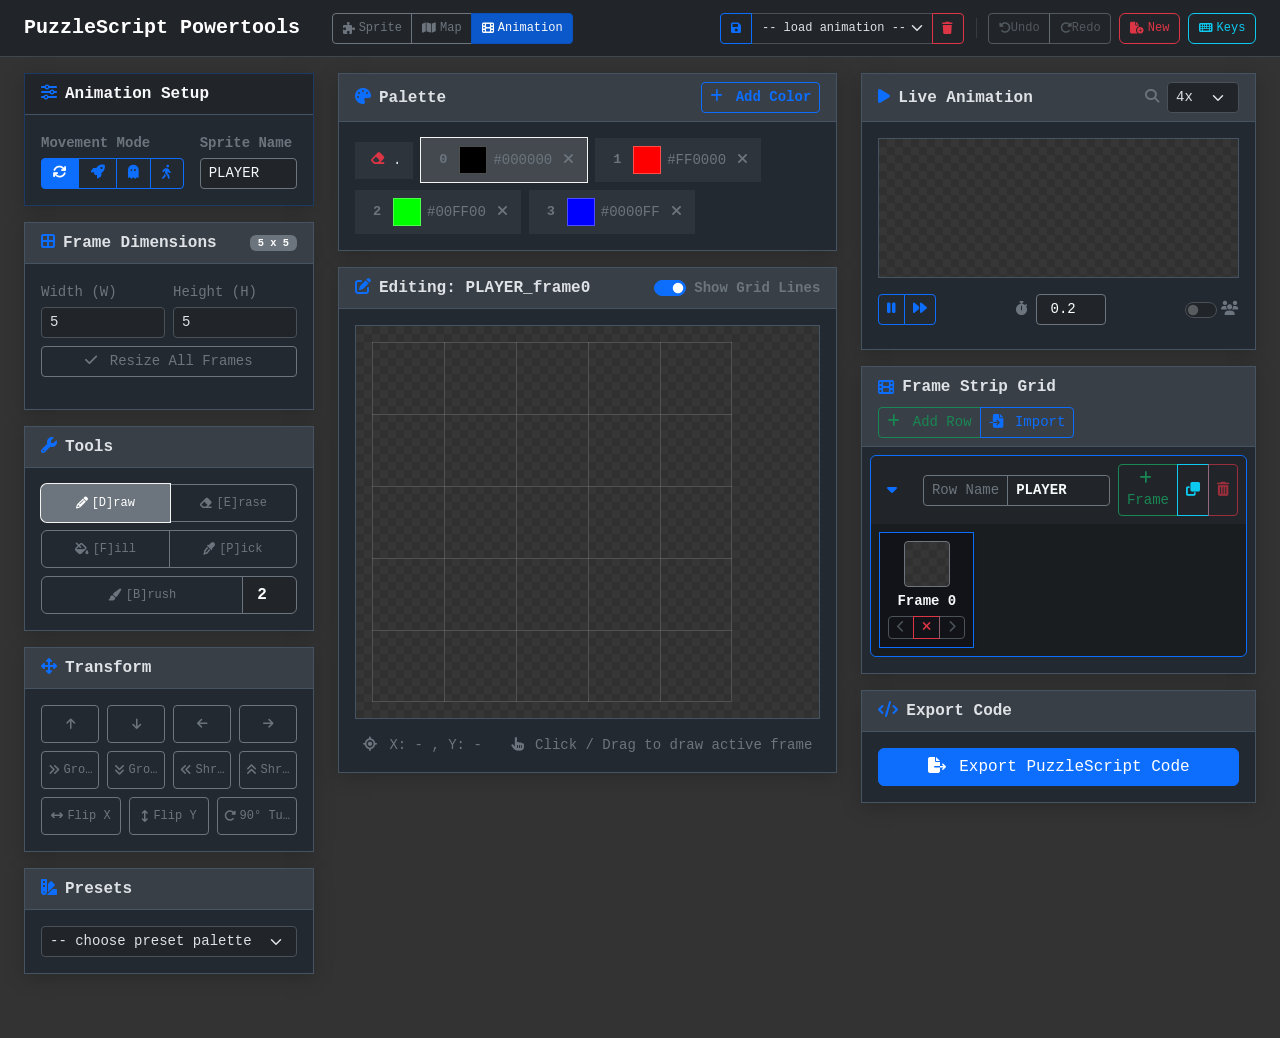
==== commit d3dcbe7e: "rearranging" ====
--- a/animationeditor.html
+++ b/animationeditor.html
@@ -1,601 +1,697 @@
-<!DOCTYPE html>
+<!doctype html>
 <html lang="en" data-bs-theme="dark">
 
 <head>
-  <meta charset="UTF-8">
-  <meta name="viewport" content="width=device-width, initial-scale=1.0">
-  <title>PuzzleScript Next Animation Editor</title>
-
-  <!-- Bootstrap 5 CSS & FontAwesome Icons -->
-  <link href="https://cdn.jsdelivr.net/npm/bootstrap@5.3.2/dist/css/bootstrap.min.css" rel="stylesheet">
-  <link rel="stylesheet" href="https://cdnjs.cloudflare.com/ajax/libs/font-awesome/6.4.2/css/all.min.css">
-  <link rel="stylesheet" href="psse_style.css">
+    <meta charset="UTF-8" />
+    <meta name="viewport" content="width=device-width, initial-scale=1.0" />
+    <title>PuzzleScript Next Animation Editor</title>
+
+    <!-- Bootstrap 5 CSS & FontAwesome Icons -->
+    <link href="https://cdn.jsdelivr.net/npm/bootstrap@5.3.2/dist/css/bootstrap.min.css" rel="stylesheet" />
+    <link rel="stylesheet" href="https://cdnjs.cloudflare.com/ajax/libs/font-awesome/6.4.2/css/all.min.css" />
+    <link rel="stylesheet" href="psse_style.css" />
 </head>
 
 <body class="pb-5">
-
-  <!-- Header Navbar -->
-  <nav class="navbar navbar-expand-lg navbar-dark bg-dark border-bottom border-secondary-subtle py-2">
-    <div class="container-fluid px-4">
-
-      <!-- Left: Brand Title & Tool Switcher -->
-      <div class="d-flex align-items-center gap-3">
-        <span class="navbar-brand d-flex align-items-center gap-2 fw-bold mb-0 fs-5">
-          PuzzleScript Powertools
-        </span>
-
-        <div class="btn-group btn-group-sm" role="group" aria-label="Tool Navigation">
-          <a href="index.html" class="btn btn-outline-secondary text-secondary d-flex align-items-center gap-1">
-            <i class="fa-solid fa-puzzle-piece"></i> Sprite
-          </a>
-          <a href="mapeditor.html" class="btn btn-outline-secondary text-secondary d-flex align-items-center gap-1">
-            <i class="fa-solid fa-map"></i> Map
-          </a>
-          <a href="animationeditor.html" class="btn btn-primary active text-light d-flex align-items-center gap-1">
-            <i class="fa-solid fa-film"></i> Animation
-          </a>
+    <!-- Header Navbar -->
+    <nav class="navbar navbar-expand-lg navbar-dark bg-dark border-bottom border-secondary-subtle py-2">
+        <div class="container-fluid px-4">
+            <!-- Left: Brand Title & Tool Switcher -->
+            <div class="d-flex align-items-center gap-3">
+                <span class="navbar-brand d-flex align-items-center gap-2 fw-bold mb-0 fs-5">
+                    PuzzleScript Powertools
+                </span>
+
+                <div class="btn-group btn-group-sm" role="group" aria-label="Tool Navigation">
+                    <a href="index.html"
+                        class="btn btn-outline-secondary text-secondary d-flex align-items-center gap-1">
+                        <i class="fa-solid fa-puzzle-piece"></i> Sprite
+                    </a>
+                    <a href="mapeditor.html"
+                        class="btn btn-outline-secondary text-secondary d-flex align-items-center gap-1">
+                        <i class="fa-solid fa-map"></i> Map
+                    </a>
+                    <a href="animationeditor.html"
+                        class="btn btn-primary active text-light d-flex align-items-center gap-1">
+                        <i class="fa-solid fa-film"></i> Animation
+                    </a>
+                </div>
+            </div>
+
+            <!-- Right: Action Controls -->
+            <div class="d-flex align-items-center gap-2 ms-auto mt-2 mt-lg-0">
+                <div class="input-group input-group-sm" style="max-width: 260px">
+                    <button class="btn btn-outline-primary" onclick="saveAnimStateManual()" title="Save Animation">
+                        <i class="fa-solid fa-floppy-disk"></i>
+                    </button>
+                    <select id="savedAnimsSelect" class="form-select" onchange="loadSelectedAnimState(this.value)">
+                        <option value="" disabled selected>
+                            -- load animation --
+                        </option>
+                    </select>
+                    <button class="btn btn-outline-danger" type="button" onclick="deleteSelectedAnimState()"
+                        title="Delete Save">
+                        <i class="fa-solid fa-trash"></i>
+                    </button>
+                </div>
+
+                <div class="vr bg-secondary d-none d-lg-block mx-1"></div>
+
+                <div class="btn-group btn-group-sm" role="group">
+                    <button class="btn btn-outline-secondary" onclick="undo()" id="btnUndo" title="Undo (Ctrl+Z)"
+                        disabled>
+                        <i class="fa-solid fa-rotate-left"></i> Undo
+                    </button>
+                    <button class="btn btn-outline-secondary" onclick="redo()" id="btnRedo" title="Redo (Ctrl+Y)"
+                        disabled>
+                        <i class="fa-solid fa-rotate-right"></i> Redo
+                    </button>
+                </div>
+
+                <button class="btn btn-outline-danger" onclick="clearCurrentFrame()" title="Clear Frame">
+                    <i class="fa-solid fa-file-circle-plus me-1"></i> New
+                </button>
+
+                <button class="btn btn-outline-info" data-bs-toggle="modal" data-bs-target="#helpModal"
+                    title="Keyboard Shortcuts">
+                    <i class="fa-solid fa-keyboard me-1"></i> Keys
+                </button>
+            </div>
+        </div>
+    </nav>
+
+    <!-- Main Container -->
+    <div class="container-fluid px-4 mt-3">
+        <div class="row g-4">
+
+
+            <!-- LEFT COLUMN: Grid Settings & Editing Tools -->
+            <div id="leftColumn" class="col-lg-3 col-md-4">
+
+
+
+               <!-- ANIMATION SETUP & TYPE SELECTOR CARD -->
+<div class="card mb-3 border-primary border-opacity-25">
+  <div class="card-header bg-dark d-flex align-items-center justify-content-between py-2">
+    <span class="fw-bold text-light"><i class="fa-solid fa-sliders text-primary me-2"></i>Animation Setup</span>
+  </div>
+  <div class="card-body p-3">
+    <div class="row g-3 align-items-center">
+      
+      <!-- Animation Movement Type Selector -->
+      <div class="col-lg-7 col-md-12">
+        <label class="form-label small text-secondary fw-semibold mb-1">Movement Mode</label>
+        <div class="btn-group btn-group-sm w-100" role="group" aria-label="Movement Mode Selection">
+          <input type="radio" class="btn-check" name="mainAnimType" id="mainTypeStationary" value="stationary" checked onchange="setAnimType('stationary')" />
+          <label class="btn btn-outline-primary btn-sm text-truncate" for="mainTypeStationary" title="Stationary">
+            <i class="fa-solid fa-sync"></i>
+          </label>
+
+          <input type="radio" class="btn-check" name="mainAnimType" id="mainTypeProjectile" value="projectile" onchange="setAnimType('projectile')" />
+          <label class="btn btn-outline-primary btn-sm text-truncate" for="mainTypeProjectile" title="Projectile">
+            <i class="fa-solid fa-rocket"></i>
+          </label>
+
+          <input type="radio" class="btn-check" name="mainAnimType" id="mainTypeEnemy" value="enemy" onchange="setAnimType('enemy')" />
+          <label class="btn btn-outline-primary btn-sm text-truncate" for="mainTypeEnemy" title="Enemy">
+            <i class="fa-solid fa-ghost"></i>
+          </label>
+
+          <input type="radio" class="btn-check" name="mainAnimType" id="mainTypePlayer" value="player" onchange="setAnimType('player')" />
+          <label class="btn btn-outline-primary btn-sm text-truncate" for="mainTypePlayer" title="Player">
+            <i class="fa-solid fa-person-walking"></i>
+          </label>
         </div>
       </div>
 
-      <!-- Right: Action Controls -->
-      <div class="d-flex align-items-center gap-2 ms-auto mt-2 mt-lg-0">
-        <div class="input-group input-group-sm" style="max-width: 260px;">
-          <button class="btn btn-outline-primary" onclick="saveAnimStateManual()" title="Save Animation">
-            <i class="fa-solid fa-floppy-disk"></i>
-          </button>
-          <select id="savedAnimsSelect" class="form-select" onchange="loadSelectedAnimState(this.value)">
-            <option value="" disabled selected>-- load animation --</option>
-          </select>
-          <button class="btn btn-outline-danger" type="button" onclick="deleteSelectedAnimState()" title="Delete Save">
-            <i class="fa-solid fa-trash"></i>
-          </button>
+      <!-- Animated Sprite Base Name -->
+      <div class="col-lg-5 col-md-12">
+        <label class="form-label small text-secondary fw-semibold mb-1" for="animNameInput" id="animNameLabel">Sprite Name</label>
+        <div class="input-group input-group-sm">
+          <input type="text" id="animNameInput" class="form-control form-control-sm bg-dark text-light border-secondary font-monospace" value="PLAYER" oninput="updateAnimName(this.value)" />
         </div>
-
-        <div class="vr bg-secondary d-none d-lg-block mx-1"></div>
-
-        <div class="btn-group btn-group-sm" role="group">
-          <button class="btn btn-outline-secondary" onclick="undo()" id="btnUndo" title="Undo (Ctrl+Z)" disabled>
-            <i class="fa-solid fa-rotate-left"></i> Undo
-          </button>
-          <button class="btn btn-outline-secondary" onclick="redo()" id="btnRedo" title="Redo (Ctrl+Y)" disabled>
-            <i class="fa-solid fa-rotate-right"></i> Redo
-          </button>
-        </div>
-
-        <button class="btn btn-outline-danger" onclick="clearCurrentFrame()" title="Clear Frame">
-          <i class="fa-solid fa-file-circle-plus me-1"></i> New
+      </div>
+
+    </div>
+  </div>
+</div>
+
+
+
+                
+                <!-- Dimensions Card -->
+                <div class="card mb-3">
+                    <div class="card-header d-flex justify-content-between align-items-center">
+                        <span><i class="fa-solid fa-border-all text-primary me-2"></i>Frame Dimensions</span>
+                        <span class="badge bg-secondary small-2" id="gridDimBadge">5 x 5</span>
+                    </div>
+                    <div class="card-body">
+                        <div class="row g-2 align-items-center mb-3">
+                            <div class="col-6">
+                                <label for="gridWidth" class="form-label small text-secondary mb-1">Width (W)</label>
+                                <input type="number" id="gridWidth" class="form-control form-control-sm" min="1"
+                                    max="64" value="5" />
+                            </div>
+                            <div class="col-6">
+                                <label for="gridHeight" class="form-label small text-secondary mb-1">Height (H)</label>
+                                <input type="number" id="gridHeight" class="form-control form-control-sm" min="1"
+                                    max="64" value="5" />
+                            </div>
+                            <div class="col-12 mt-2">
+                                <button class="btn btn-outline-secondary btn-sm w-100" onclick="applyGridSize()">
+                                    <i class="fa-solid fa-check me-1"></i>
+                                    Resize All Frames
+                                </button>
+                            </div>
+                        </div>
+                    </div>
+                </div>
+
+
+
+
+                <!-- Drawing Tools -->
+                <div class="card mb-3">
+                    <div class="card-header">
+                        <i class="fa-solid fa-wrench text-primary me-2"></i>Tools
+                    </div>
+                    <div class="card-body p-2 p-xl-3">
+                        <div class="d-grid gap-2">
+                            <div class="btn-group w-100" role="group">
+                                <button class="btn btn-outline-secondary tool-btn active w-50" id="toolPencil"
+                                    onclick="setTool('draw')">
+                                    <i class="fa-solid fa-pencil"></i>
+                                    <span class="tool-label">[D]raw</span>
+                                </button>
+                                <button class="btn btn-outline-secondary tool-btn w-50" id="toolEraser"
+                                    onclick="setTool('erase')">
+                                    <i class="fa-solid fa-eraser"></i>
+                                    <span class="tool-label">[E]rase</span>
+                                </button>
+                            </div>
+                            <div class="btn-group w-100" role="group">
+                                <button class="btn btn-outline-secondary tool-btn w-50" id="toolFill"
+                                    onclick="setTool('fill')">
+                                    <i class="fa-solid fa-fill-drip"></i>
+                                    <span class="tool-label">[F]ill</span>
+                                </button>
+                                <button class="btn btn-outline-secondary tool-btn w-50" id="toolEyedropper"
+                                    onclick="setTool('pick')">
+                                    <i class="fa-solid fa-eye-dropper"></i>
+                                    <span class="tool-label">[P]ick</span>
+                                </button>
+                            </div>
+                            <div class="input-group w-100">
+                                <button class="btn btn-outline-secondary tool-btn flex-grow-1" id="toolBrush"
+                                    onclick="setTool('brush')">
+                                    <i class="fa-solid fa-paint-brush"></i>
+                                    <span class="tool-label">[B]rush</span>
+                                </button>
+                                <input type="number" id="brushSizeInput"
+                                    class="form-control bg-dark text-white border-secondary text-center fw-bold px-1"
+                                    style="max-width: 55px" value="2" min="1" max="16"
+                                    oninput="updateBrushSize(this.value)" />
+                            </div>
+                        </div>
+                    </div>
+                </div>
+
+                <!-- Transform Controls Card -->
+                <div class="card mb-3">
+                    <div class="card-header">
+                        <i class="fa-solid fa-arrows-up-down-left-right text-primary me-2"></i>Transform
+                    </div>
+                    <div class="card-body">
+                        <div class="row g-2 text-center">
+                            <div class="col-3">
+                                <button class="btn btn-outline-secondary btn-sm w-100 tool-btn"
+                                    onclick="shiftGrid('up')" title="Shift Up">
+                                    <i class="fa-solid fa-arrow-up"></i>
+                                </button>
+                            </div>
+                            <div class="col-3">
+                                <button class="btn btn-outline-secondary btn-sm w-100 tool-btn"
+                                    onclick="shiftGrid('down')" title="Shift Down">
+                                    <i class="fa-solid fa-arrow-down"></i>
+                                </button>
+                            </div>
+                            <div class="col-3">
+                                <button class="btn btn-outline-secondary btn-sm w-100 tool-btn"
+                                    onclick="shiftGrid('left')" title="Shift Left">
+                                    <i class="fa-solid fa-arrow-left"></i>
+                                </button>
+                            </div>
+                            <div class="col-3">
+                                <button class="btn btn-outline-secondary btn-sm w-100 tool-btn"
+                                    onclick="shiftGrid('right')" title="Shift Right">
+                                    <i class="fa-solid fa-arrow-right"></i>
+                                </button>
+                            </div>
+
+                            <div class="col-3">
+                                <button class="btn btn-outline-secondary btn-sm w-100 tool-btn" onclick="growX()"
+                                    title="Grow X">
+                                    <i class="fa-solid fa-angles-right"></i>
+                                    <span class="tool-label">Grow X</span>
+                                </button>
+                            </div>
+                            <div class="col-3">
+                                <button class="btn btn-outline-secondary btn-sm w-100 tool-btn" onclick="growY()"
+                                    title="Grow Y">
+                                    <i class="fa-solid fa-angles-down"></i>
+                                    <span class="tool-label">Grow Y</span>
+                                </button>
+                            </div>
+                            <div class="col-3">
+                                <button class="btn btn-outline-secondary btn-sm w-100 tool-btn" onclick="shrinkX()"
+                                    title="Shrink X">
+                                    <i class="fa-solid fa-angles-left"></i>
+                                    <span class="tool-label">Shrink X</span>
+                                </button>
+                            </div>
+                            <div class="col-3">
+                                <button class="btn btn-outline-secondary btn-sm w-100 tool-btn" onclick="shrinkY()"
+                                    title="Shrink Y">
+                                    <i class="fa-solid fa-angles-up"></i>
+                                    <span class="tool-label">Shrink Y</span>
+                                </button>
+                            </div>
+
+                            <div class="col-4">
+                                <button class="btn btn-outline-secondary btn-sm w-100 tool-btn" onclick="flipGrid('h')"
+                                    title="Flip Horizontal">
+                                    <i class="fa-solid fa-arrows-left-right"></i>
+                                    <span class="tool-label">Flip X</span>
+                                </button>
+                            </div>
+                            <div class="col-4">
+                                <button class="btn btn-outline-secondary btn-sm w-100 tool-btn" onclick="flipGrid('v')"
+                                    title="Flip Vertical">
+                                    <i class="fa-solid fa-arrows-up-down"></i>
+                                    <span class="tool-label">Flip Y</span>
+                                </button>
+                            </div>
+                            <div class="col-4">
+                                <button class="btn btn-outline-secondary btn-sm w-100 tool-btn" onclick="rotate90()"
+                                    title="Rotate 90° CW">
+                                    <i class="fa-solid fa-rotate-right"></i>
+                                    <span class="tool-label">90° Turn</span>
+                                </button>
+                            </div>
+                        </div>
+                    </div>
+                </div>
+
+                <!-- Preset Palettes -->
+                <div class="card mb-3">
+                    <div class="card-header">
+                        <i class="fa-solid fa-swatchbook text-primary me-2"></i>Presets
+                    </div>
+                    <div class="card-body">
+                        <select id="palettePresets" class="form-select form-select-sm"
+                            onchange="loadPalettePreset(this.value)">
+                            <option value="" disabled selected>
+                                -- choose preset palette --
+                            </option>
+                            <option value="ps_classic">
+                                PuzzleScript Classic (4 Colors)
+                            </option>
+                            <option value="pico8">
+                                PICO-8 (16 Colors)
+                            </option>
+                            <option value="gameboy">
+                                Game Boy DMG (4 Colors)
+                            </option>
+                            <option value="c64">
+                                Commodore 64 (16 Colors)
+                            </option>
+                        </select>
+                    </div>
+                </div>
+            </div>
+
+            <!-- MIDDLE COLUMN: Animation Setup, Multi-row Grid Sequence & Canvas Editor -->
+            <div id="middleColumn" class="col-lg-5 col-md-8">
+                <!-- Palette Bar Card -->
+                <div class="card mb-3">
+                    <div class="card-header d-flex justify-content-between align-items-center">
+                        <span><i class="fa-solid fa-palette text-primary me-2"></i>Palette</span>
+                        <button class="btn btn-outline-primary btn-sm fw-semibold" onclick="addColorSlot()">
+                            <i class="fa-solid fa-plus me-1"></i> Add Color
+                        </button>
+                    </div>
+                    <div class="card-body">
+                        <div id="paletteContainer" class="d-flex flex-wrap gap-2 align-items-center">
+                            <!-- Dynamically populated color slots -->
+                        </div>
+                    </div>
+                </div>
+
+                <!-- Main Frame Editor Canvas -->
+                <div class="card">
+                    <div class="card-header d-flex flex-wrap align-items-center justify-content-between gap-2">
+                        <span class="fw-semibold" id="activeFrameTitle"><i
+                                class="fa-solid fa-pen-to-square text-primary me-2"></i>Editing: Frame 0</span>
+
+                        <div class="form-check form-switch mb-0 d-flex align-items-center gap-2">
+                            <input class="form-check-input mt-0" type="checkbox" id="toggleGridLines" checked
+                                onchange="renderAll()" />
+                            <label class="form-check-label small text-secondary" for="toggleGridLines">Show Grid
+                                Lines</label>
+                        </div>
+                    </div>
+
+                    <div class="card-body p-3 text-center">
+                        <div class="canvas-container bg-checkerboard mx-auto" id="canvasWrapper">
+                            <canvas id="editorCanvas"></canvas>
+                        </div>
+                        <div class="d-flex justify-content-between align-items-center mt-3 text-secondary small px-2">
+                            <span id="coordInfo"><i class="fa-solid fa-location-crosshairs me-1"></i>
+                                X: - , Y: -</span>
+                            <span><i class="fa-solid fa-hand-pointer me-1"></i>
+                                Click / Drag to draw active frame</span>
+                        </div>
+                    </div>
+                </div>
+            </div>
+
+            <!-- RIGHT COLUMN: Animation Preview & PuzzleScript Code Output -->
+            <div id="rightColumn" class="col-lg-4 col-md-12">
+
+
+               <!-- Live Animation Preview Card -->
+<div class="card mb-3">
+  <div class="card-header d-flex justify-content-between align-items-center">
+    <span><i class="fa-solid fa-play text-primary me-2"></i>Live Animation</span>
+    <!-- <span class="badge bg-dark border border-secondary" id="previewScaleBadge">4x Scale</span> -->
+     <div class="d-flex align-items-center gap-1">
+        <label for="previewScaleSelect" class="form-label small text-secondary mb-0 me-1"><i class="fa-solid fa-magnifying-glass"></i></label>
+        <select id="previewScaleSelect" class="form-select form-select-sm" style="width: 72px;"
+          onchange="setPreviewScale(this.value)">
+          <option value="1">1x</option>
+          <option value="2">2x</option>
+          <option value="4" selected>4x</option>
+          <option value="8">8x</option>
+          <option value="16">16x</option>
+        </select>
+      </div>
+  </div>
+  <div class="card-body text-center">
+
+    <!-- Preview Canvas -->
+    <div id="previewContainer" class="p-3 mb-3 bg-checkerboard d-flex justify-content-center align-items-center"
+      style="min-height: 140px; max-height: 200px; overflow: auto;">
+      <canvas id="previewCanvas"></canvas>
+    </div>
+
+    <!-- Animation Playback Controls -->
+    <div class="d-flex flex-wrap align-items-center justify-content-between gap-2 mb-2">
+      <div class="btn-group btn-group-sm" role="group" aria-label="Playback Controls">
+        <button class="btn btn-outline-primary" id="btnPlayPause" onclick="togglePlayPause()">
+          <i class="fa-solid fa-pause"></i>
         </button>
-
-        <button class="btn btn-outline-info" data-bs-toggle="modal" data-bs-target="#helpModal"
-          title="Keyboard Shortcuts">
-          <i class="fa-solid fa-keyboard me-1"></i> Keys
+        <button class="btn btn-outline-primary" id="btnStepNext" onclick="stepNextRow()" title="Next Frame">
+          <i class="fa-solid fa-forward"></i>
         </button>
       </div>
 
-    </div>
-  </nav>
-
-  <!-- Main Container -->
-  <div class="container-fluid px-4 mt-3">
-    <div class="row g-4">
-
-      <!-- LEFT COLUMN: Grid Settings & Editing Tools -->
-      <div id="leftColumn" class="col-lg-4 col-md-4">
-
-         <!-- ANIMATION SETUP & TYPE SELECTOR CARD -->
-        <div class="card mb-3 border-primary border-opacity-25">
-          <div class="card-header bg-dark d-flex align-items-center justify-content-between py-2">
-            <span class="fw-bold text-light"><i class="fa-solid fa-sliders text-primary me-2"></i>Animation Setup</span>
-          </div>
-          <div class="card-body p-3">
-            <div class="row g-3 align-items-center">
-              
-              <!-- Animation Movement Type Selector -->
-              <div class="col-lg-7 col-md-12">
-               
-                <div class="btn-group w-100" role="group" aria-label="Movement Mode Selection">
-                  <input type="radio" class="btn-check" name="mainAnimType" id="mainTypeStationary" value="stationary" checked onchange="setAnimType('stationary')">
-                  <label class="btn btn-outline-primary btn-sm" for="mainTypeStationary">
-                    <i class="fa-solid fa-sync me-1"></i> Stationary
-                  </label>
-
-                  <input type="radio" class="btn-check" name="mainAnimType" id="mainTypeProjectile" value="projectile" onchange="setAnimType('projectile')">
-                  <label class="btn btn-outline-primary btn-sm" for="mainTypeProjectile">
-                    <i class="fa-solid fa-rocket me-1"></i> Projectile
-                  </label>
-
-                  <input type="radio" class="btn-check" name="mainAnimType" id="mainTypeWalking" value="walking" onchange="setAnimType('walking')">
-                  <label class="btn btn-outline-primary btn-sm" for="mainTypeWalking">
-                    <i class="fa-solid fa-person-walking me-1"></i> Walking
-                  </label>
-                </div>
-              </div>
-
-              <!-- Animated Sprite Base Name -->
-              <div class="col-lg-5 col-md-12">
-                <label for="animNameInput" class="form-label small text-secondary fw-semibold mb-1">
-                  Sprite Base Name
-                </label>
-                <input type="text" id="animNameInput" class="form-control form-control-sm bg-dark text-light border-secondary font-monospace" value="PLAYER" oninput="updateAnimName(this.value)">
-              </div>
-
-            </div>
-          </div>
-        </div>
-
-         <!-- ANIMATION FRAMES GRID CARD -->
-        <div class="card mb-3">
-          <div class="card-header d-flex flex-wrap align-items-center justify-content-between gap-2">
-            <div class="d-flex align-items-center gap-2">
-              <i class="fa-solid fa-film text-primary"></i>
-              <span class="fw-bold">Frame Strip Grid</span>
-            </div>
-
-            <!-- Global Actions -->
-            <div class="btn-group btn-group-sm" role="group">
-              <button class="btn btn-outline-success" onclick="addRow()"><i class="fa-solid fa-plus me-1"></i> Add Row</button>
-              <button class="btn btn-outline-primary" data-bs-toggle="modal" data-bs-target="#importAnimModal"><i class="fa-solid fa-file-import me-1"></i> Import</button>
-            </div>
-          </div>
-
-          <!-- Dynamic Multi-Row Grid Container -->
-          <div class="card-body p-2">
-            <div id="framesGridContainer" class="d-flex flex-column gap-2">
-              <!-- Dynamically rendered rows & frames with Drag and Drop -->
-            </div>
-          </div>
-        </div>
-
-        
-
-        <!-- Drawing Tools -->
-        <div class="card mb-3">
-          <div class="card-header"><i class="fa-solid fa-wrench text-primary me-2"></i>Tools</div>
-          <div class="card-body p-2 p-xl-3">
-            <div class="d-grid gap-2">
-              <div class="btn-group w-100" role="group">
-                <button class="btn btn-outline-secondary tool-btn active w-50" id="toolPencil"
-                  onclick="setTool('draw')">
-                  <i class="fa-solid fa-pencil"></i> <span class="tool-label">[D]raw</span>
-                </button>
-                <button class="btn btn-outline-secondary tool-btn w-50" id="toolEraser" onclick="setTool('erase')">
-                  <i class="fa-solid fa-eraser"></i> <span class="tool-label">[E]rase</span>
-                </button>
-              </div>
-              <div class="btn-group w-100" role="group">
-                <button class="btn btn-outline-secondary tool-btn w-50" id="toolFill" onclick="setTool('fill')">
-                  <i class="fa-solid fa-fill-drip"></i> <span class="tool-label">[F]ill</span>
-                </button>
-                <button class="btn btn-outline-secondary tool-btn w-50" id="toolEyedropper" onclick="setTool('pick')">
-                  <i class="fa-solid fa-eye-dropper"></i> <span class="tool-label">[P]ick</span>
-                </button>
-              </div>
-              <div class="input-group w-100">
-                <button class="btn btn-outline-secondary tool-btn flex-grow-1" id="toolBrush"
-                  onclick="setTool('brush')">
-                  <i class="fa-solid fa-paint-brush"></i> <span class="tool-label">[B]rush</span>
-                </button>
-                <input type="number" id="brushSizeInput"
-                  class="form-control bg-dark text-white border-secondary text-center fw-bold px-1"
-                  style="max-width: 55px;" value="2" min="1" max="16" oninput="updateBrushSize(this.value)">
-              </div>
-            </div>
-          </div>
-        </div>
-
-
-
-        <!-- Transform Controls Card -->
-        <div class="card mb-3">
-          <div class="card-header"><i class="fa-solid fa-arrows-up-down-left-right text-primary me-2"></i>Transform
-          </div>
-          <div class="card-body">
-            <div class="row g-2 text-center">
-              <div class="col-3">
-                <button class="btn btn-outline-secondary btn-sm w-100 tool-btn" onclick="shiftGrid('up')"
-                  title="Shift Up">
-                  <i class="fa-solid fa-arrow-up"></i>
-                </button>
-              </div>
-              <div class="col-3">
-                <button class="btn btn-outline-secondary btn-sm w-100 tool-btn" onclick="shiftGrid('down')"
-                  title="Shift Down">
-                  <i class="fa-solid fa-arrow-down"></i>
-                </button>
-              </div>
-              <div class="col-3">
-                <button class="btn btn-outline-secondary btn-sm w-100 tool-btn" onclick="shiftGrid('left')"
-                  title="Shift Left">
-                  <i class="fa-solid fa-arrow-left"></i>
-                </button>
-              </div>
-              <div class="col-3">
-                <button class="btn btn-outline-secondary btn-sm w-100 tool-btn" onclick="shiftGrid('right')"
-                  title="Shift Right">
-                  <i class="fa-solid fa-arrow-right"></i>
-                </button>
-              </div>
-
-              <div class="col-3">
-                <button class="btn btn-outline-secondary btn-sm w-100 tool-btn" onclick="growX()" title="Grow X">
-                  <i class="fa-solid fa-angles-right"></i>
-                  <span class="tool-label">Grow X</span>
-                </button>
-              </div>
-              <div class="col-3">
-                <button class="btn btn-outline-secondary btn-sm w-100 tool-btn" onclick="growY()" title="Grow Y">
-                  <i class="fa-solid fa-angles-down"></i>
-                  <span class="tool-label">Grow Y</span>
-                </button>
-              </div>
-              <div class="col-3">
-                <button class="btn btn-outline-secondary btn-sm w-100 tool-btn" onclick="shrinkX()" title="Shrink X">
-                  <i class="fa-solid fa-angles-left"></i>
-                  <span class="tool-label">Shrink X</span>
-                </button>
-              </div>
-              <div class="col-3">
-                <button class="btn btn-outline-secondary btn-sm w-100 tool-btn" onclick="shrinkY()" title="Shrink Y">
-                  <i class="fa-solid fa-angles-up"></i>
-                  <span class="tool-label">Shrink Y</span>
-                </button>
-              </div>
-
-              <div class="col-4">
-                <button class="btn btn-outline-secondary btn-sm w-100 tool-btn" onclick="flipGrid('h')"
-                  title="Flip Horizontal">
-                  <i class="fa-solid fa-arrows-left-right"></i>
-                  <span class="tool-label">Flip X</span>
-                </button>
-              </div>
-              <div class="col-4">
-                <button class="btn btn-outline-secondary btn-sm w-100 tool-btn" onclick="flipGrid('v')"
-                  title="Flip Vertical">
-                  <i class="fa-solid fa-arrows-up-down"></i>
-                  <span class="tool-label">Flip Y</span>
-                </button>
-              </div>
-              <div class="col-4">
-                <button class="btn btn-outline-secondary btn-sm w-100 tool-btn" onclick="rotate90()"
-                  title="Rotate 90° CW">
-                  <i class="fa-solid fa-rotate-right"></i>
-                  <span class="tool-label">90° Turn</span>
-                </button>
-              </div>
-            </div>
-          </div>
-        </div>
-
-        <!-- Preset Palettes -->
-        <div class="card mb-3">
-          <div class="card-header"><i class="fa-solid fa-swatchbook text-primary me-2"></i>Presets</div>
-          <div class="card-body">
-            <select id="palettePresets" class="form-select form-select-sm" onchange="loadPalettePreset(this.value)">
-              <option value="" disabled selected>-- choose preset palette --</option>
-              <option value="ps_classic">PuzzleScript Classic (4 Colors)</option>
-              <option value="pico8">PICO-8 (16 Colors)</option>
-              <option value="gameboy">Game Boy DMG (4 Colors)</option>
-              <option value="c64">Commodore 64 (16 Colors)</option>
-            </select>
-          </div>
-        </div>
-
+      <div class="d-flex align-items-center gap-1">
+        <label for="animIntervalInput" class="form-label small text-secondary mb-0 me-1"><i class="fa-solid fa-stopwatch"></i></label>
+        <input type="number" id="animIntervalInput"
+          class="form-control form-control-sm bg-dark text-white border-secondary text-center"
+          style="width: 70px;" value="0.2" step="0.05" min="0.01" max="5.0"
+          onchange="updateAnimInterval(this.value)">
       </div>
 
-      <!-- MIDDLE COLUMN: Animation Setup, Multi-row Grid Sequence & Canvas Editor -->
-      <div id="middleColumn" class="col-lg-5 col-md-8">
-
-       
-        
-        
-
-        <!-- Palette Bar Card -->
-        <div class="card mb-3">
-          <div class="card-header d-flex justify-content-between align-items-center">
-            <span><i class="fa-solid fa-palette text-primary me-2"></i>Palette</span>
-            <button class="btn btn-outline-primary btn-sm fw-semibold" onclick="addColorSlot()">
-              <i class="fa-solid fa-plus me-1"></i> Add Color
-            </button>
-          </div>
-          <div class="card-body">
-            <div id="paletteContainer" class="d-flex flex-wrap gap-2 align-items-center">
-              <!-- Dynamically populated color slots -->
-            </div>
-          </div>
-        </div>
-
-        <!-- Main Frame Editor Canvas -->
-        <div class="card">
-          <div class="card-header d-flex flex-wrap align-items-center justify-content-between gap-2">
-            <span class="fw-semibold" id="activeFrameTitle"><i
-                class="fa-solid fa-pen-to-square text-primary me-2"></i>Editing: Frame 0</span>
-
-            <div class="form-check form-switch mb-0 d-flex align-items-center gap-2">
-              <input class="form-check-input mt-0" type="checkbox" id="toggleGridLines" checked onchange="renderAll()">
-              <label class="form-check-label small text-secondary" for="toggleGridLines">Show Grid Lines</label>
-            </div>
-          </div>
-
-          <div class="card-body p-3 text-center">
-            <div class="canvas-container bg-checkerboard mx-auto" id="canvasWrapper">
-              <canvas id="editorCanvas"></canvas>
-            </div>
-            <div class="d-flex justify-content-between align-items-center mt-3 text-secondary small px-2">
-              <span id="coordInfo"><i class="fa-solid fa-location-crosshairs me-1"></i> X: - , Y: -</span>
-              <span><i class="fa-solid fa-hand-pointer me-1"></i> Click / Drag to draw active frame</span>
-            </div>
-          </div>
-        </div>
-
-      </div>
-
-      <!-- RIGHT COLUMN: Animation Preview & PuzzleScript Code Output -->
-      <div id="rightColumn" class="col-lg-3 col-md-12">
-
-        <!-- Live Animation Preview Card -->
-        <div class="card mb-3">
-          <div class="card-header d-flex justify-content-between align-items-center">
-            <span><i class="fa-solid fa-play text-primary me-2"></i>Live Animation</span>
-            <span class="badge bg-dark border border-secondary" id="previewScaleBadge">4x Scale</span>
-          </div>
-          <div class="card-body text-center">
-
-            <!-- Row Selector for Preview -->
-            <div class="mb-2 d-flex align-items-center gap-2">
-              <label for="previewRowSelect" class="form-label small text-secondary mb-0 text-nowrap">Row:</label>
-              <select id="previewRowSelect" class="form-select form-select-sm" onchange="renderPreviewCanvas()">
-                <option value="active" selected>Active Row</option>
-              </select>
-            </div>
-
-            <!-- Preview Canvas -->
-            <div id="previewContainer" class="p-3 mb-3 bg-checkerboard d-flex justify-content-center align-items-center"
-              style="min-height: 140px; max-height: 240px; overflow: auto;">
-              <canvas id="previewCanvas"></canvas>
-            </div>
-
-            <!-- Animation Playback Controls -->
-            <div class="d-flex flex-wrap align-items-center justify-content-between gap-2 mb-2">
-              <button class="btn btn-sm btn-primary" id="btnPlayPause" onclick="togglePlayPause()">
-                <i class="fa-solid fa-pause me-1"></i> Pause
-              </button>
-
-              <div class="d-flex align-items-center gap-1">
-                <label for="animIntervalInput" class="form-label small text-secondary mb-0 me-1">Interval (s)</label>
-                <input type="number" id="animIntervalInput"
-                  class="form-control form-control-sm bg-dark text-white border-secondary text-center"
-                  style="width: 70px;" value="0.2" step="0.05" min="0.01" max="5.0"
-                  onchange="updateAnimInterval(this.value)">
-              </div>
-            </div>
-
-            <!-- Scale & Wallpaper Controls -->
-            <div
-              class="d-flex flex-wrap align-items-center justify-content-between gap-2 border-top border-secondary-subtle pt-2">
-              <div class="d-flex align-items-center gap-1">
-                <label for="previewScaleSelect" class="form-label small text-secondary mb-0 me-1">Scale</label>
-                <select id="previewScaleSelect" class="form-select form-select-sm" style="width: 72px;"
-                  onchange="setPreviewScale(this.value)">
-                  <option value="1">1x</option>
-                  <option value="2">2x</option>
-                  <option value="4" selected>4x</option>
-                  <option value="8">8x</option>
-                  <option value="16">16x</option>
-                </select>
-              </div>
-
-              <div class="form-check form-switch mb-0 d-inline-flex align-items-center gap-1 ps-0">
-                <input class="form-check-input ms-0 mt-0" type="checkbox" id="toggleWallpaper"
-                  onchange="toggleWallpaperMode(this.checked)">
-                <label class="form-check-label small text-secondary text-nowrap" for="toggleWallpaper">Wallpaper</label>
-              </div>
-            </div>
-
-          </div>
-        </div>
-
-       
-<!-- Dimensions Card -->
-        <div class="card mb-3">
-          <div class="card-header d-flex justify-content-between align-items-center">
-            <span><i class="fa-solid fa-border-all text-primary me-2"></i>Frame Dimensions</span>
-            <span class="badge bg-secondary small-2" id="gridDimBadge">5 x 5</span>
-          </div>
-          <div class="card-body">
-            <div class="row g-2 align-items-center mb-3">
-              <div class="col-6">
-                <label for="gridWidth" class="form-label small text-secondary mb-1">Width (W)</label>
-                <input type="number" id="gridWidth" class="form-control form-control-sm" min="1" max="64" value="5">
-              </div>
-              <div class="col-6">
-                <label for="gridHeight" class="form-label small text-secondary mb-1">Height (H)</label>
-                <input type="number" id="gridHeight" class="form-control form-control-sm" min="1" max="64" value="5">
-              </div>
-              <div class="col-12 mt-2">
-                <button class="btn btn-outline-secondary btn-sm w-100" onclick="applyGridSize()">
-                  <i class="fa-solid fa-check me-1"></i> Resize All Frames
-                </button>
-              </div>
-            </div>
-          </div>
-        </div>
-
-
-        <!-- Export Code Card -->
-        <div class="card mb-3">
-          <div class="card-header d-flex justify-content-between align-items-center">
-            <span><i class="fa-solid fa-code text-primary me-2"></i>Export Code</span>
-          </div>
-          <div class="card-body text-center d-grid gap-2">
-            <button class="btn btn-primary" data-bs-toggle="modal" data-bs-target="#exportModal"
-              onclick="generateExportCode()">
-              <i class="fa-solid fa-file-export me-1"></i> Export PuzzleScript Code
-            </button>
-          </div>
-        </div>
-
-      </div>
-
-    </div>
-  </div>
-
-  <!-- MODAL: Import Sprites as Animation Frames -->
-  <div class="modal fade" id="importAnimModal" tabindex="-1" aria-hidden="true">
-    <div class="modal-dialog modal-dialog-centered">
-      <div class="modal-content card">
-        <div class="modal-header card-header">
-          <h5 class="modal-title"><i class="fa-solid fa-file-import text-primary me-2"></i>Import Sprites as Frames</h5>
-          <button type="button" class="btn-close btn-close-white" data-bs-dismiss="modal" aria-label="Close"></button>
-        </div>
-        <div class="modal-body">
-          <p class="text-secondary small mb-2">
-            Paste one or more PuzzleScript sprite definitions below:
-          </p>
-          <textarea id="importAnimCodeArea" class="form-control ps-code-box p-2 mb-3" rows="8"
-            placeholder="PLAYER_MovingRight_frame0&#10;#ff0000 #0000ff&#10;.000.&#10;00100&#10;.000.&#10;&#10;PLAYER_MovingRight_frame1&#10;#ff0000 #0000ff&#10;.000.&#10;00010&#10;.000."></textarea>
-          <div id="importAnimErrorAlert" class="alert alert-danger p-2 small d-none"></div>
-        </div>
-        <div class="modal-footer">
-          <button type="button" class="btn btn-secondary btn-sm" data-bs-dismiss="modal">Cancel</button>
-          <button type="button" class="btn btn-primary btn-sm" onclick="importAnimationCode()">Import Frames</button>
-        </div>
+      <div class="form-check form-switch mb-0 d-inline-flex align-items-center gap-1 ps-0">
+        <input class="form-check-input ms-0 mt-0" type="checkbox" id="toggleWallpaper"
+          onchange="toggleWallpaperMode(this.checked)">
+        <label class="form-check-label small text-secondary text-nowrap" for="toggleWallpaper"><i class="fa-solid fa-users"></i></i></label>
       </div>
     </div>
+
   </div>
-
-  <!-- Toast Container -->
-  <div class="toast-container position-fixed bottom-0 end-0 p-3">
-    <div id="liveToast" class="toast align-items-center text-bg-primary border-0" role="alert" aria-live="assertive"
-      aria-atomic="true">
-      <div class="d-flex">
-        <div class="toast-body" id="toastMessage">Action completed!</div>
-        <button type="button" class="btn-close btn-close-white me-2 m-auto" data-bs-dismiss="toast"
-          aria-label="Close"></button>
-      </div>
+</div>
+
+
+
+                <!-- ANIMATION FRAMES GRID CARD -->
+                <div class="card mb-3">
+                    <div class="card-header d-flex flex-wrap align-items-center justify-content-between gap-2">
+                        <div class="d-flex align-items-center gap-2">
+                            <i class="fa-solid fa-film text-primary"></i>
+                            <span class="fw-bold">Frame Strip Grid</span>
+                        </div>
+
+                        <!-- Global Actions -->
+                        <div class="btn-group btn-group-sm" role="group">
+                            <button class="btn btn-outline-success" onclick="addRow()">
+                                <i class="fa-solid fa-plus me-1"></i> Add
+                                Row
+                            </button>
+                            <button class="btn btn-outline-primary" data-bs-toggle="modal"
+                                data-bs-target="#importAnimModal">
+                                <i class="fa-solid fa-file-import me-1"></i>
+                                Import
+                            </button>
+                        </div>
+                    </div>
+
+                    <!-- Dynamic Multi-Row Grid Container -->
+                    <div class="card-body p-2">
+                        <div id="framesGridContainer" class="d-flex flex-column gap-2">
+                            <!-- Dynamically rendered rows & frames with Drag and Drop -->
+                        </div>
+                    </div>
+                </div>
+
+
+
+
+
+
+
+
+                <!-- Export Code Card -->
+                <div class="card mb-3">
+                    <div class="card-header d-flex justify-content-between align-items-center">
+                        <span><i class="fa-solid fa-code text-primary me-2"></i>Export Code</span>
+                    </div>
+                    <div class="card-body text-center d-grid gap-2">
+                        <button class="btn btn-primary" data-bs-toggle="modal" data-bs-target="#exportModal"
+                            onclick="generateExportCode()">
+                            <i class="fa-solid fa-file-export me-1"></i>
+                            Export PuzzleScript Code
+                        </button>
+                    </div>
+                </div>
+            </div>
+        </div>
     </div>
-  </div>
-
-  <!-- MODAL: Export PuzzleScript Animation Code -->
-  <div class="modal fade" id="exportModal" tabindex="-1" aria-hidden="true">
-    <div class="modal-dialog modal-lg modal-dialog-centered">
-      <div class="modal-content card">
-        <div class="modal-header card-header d-flex align-items-center justify-content-between">
-          <h5 class="modal-title d-flex align-items-center gap-2">
-            <i class="fa-solid fa-file-export text-primary me-1"></i>
-            <span>Export PuzzleScript Animation</span>
-            <span class="badge bg-primary fs-6" id="modalAnimTypeBadge">STATIONARY</span>
-          </h5>
-          <button type="button" class="btn-close btn-close-white" data-bs-dismiss="modal" aria-label="Close"></button>
+
+    <!-- MODAL: Import Sprites as Animation Frames -->
+    <div class="modal fade" id="importAnimModal" tabindex="-1" aria-hidden="true">
+        <div class="modal-dialog modal-dialog-centered">
+            <div class="modal-content card">
+                <div class="modal-header card-header">
+                    <h5 class="modal-title">
+                        <i class="fa-solid fa-file-import text-primary me-2"></i>Import Sprites as Frames
+                    </h5>
+                    <button type="button" class="btn-close btn-close-white" data-bs-dismiss="modal"
+                        aria-label="Close"></button>
+                </div>
+                <div class="modal-body">
+                    <p class="text-secondary small mb-2">
+                        Paste one or more PuzzleScript sprite definitions
+                        below:
+                    </p>
+                    <textarea id="importAnimCodeArea" class="form-control ps-code-box p-2 mb-3" rows="8"
+                        placeholder="PLAYER_MovingRight_frame0&#10;#ff0000 #0000ff&#10;.000.&#10;00100&#10;.000.&#10;&#10;PLAYER_MovingRight_frame1&#10;#ff0000 #0000ff&#10;.000.&#10;00010&#10;.000."></textarea>
+                    <div id="importAnimErrorAlert" class="alert alert-danger p-2 small d-none"></div>
+                </div>
+                <div class="modal-footer">
+                    <button type="button" class="btn btn-secondary btn-sm" data-bs-dismiss="modal">
+                        Cancel
+                    </button>
+                    <button type="button" class="btn btn-primary btn-sm" onclick="importAnimationCode()">
+                        Import Frames
+                    </button>
+                </div>
+            </div>
         </div>
-        <div class="modal-body">
-
-          <!-- Movement Type Selection inside Export Modal -->
-          <div class="mb-3">
-            <label class="form-label fw-bold text-light mb-2">Sprite Movement Mode</label>
-            <div class="btn-group w-100" role="group">
-              <input type="radio" class="btn-check" name="modalAnimType" id="modalTypeStationary" value="stationary" onchange="setAnimType('stationary')">
-              <label class="btn btn-outline-primary" for="modalTypeStationary">
-                <i class="fa-solid fa-sync me-1"></i> Stationary
-              </label>
-
-              <input type="radio" class="btn-check" name="modalAnimType" id="modalTypeProjectile" value="projectile" onchange="setAnimType('projectile')">
-              <label class="btn btn-outline-primary" for="modalTypeProjectile">
-                <i class="fa-solid fa-rocket me-1"></i> Projectile
-              </label>
-
-              <input type="radio" class="btn-check" name="modalAnimType" id="modalTypeWalking" value="walking" onchange="setAnimType('walking')">
-              <label class="btn btn-outline-primary" for="modalTypeWalking">
-                <i class="fa-solid fa-person-walking me-1"></i> Walking
-              </label>
-            </div>
-          </div>
-
-          <hr class="border-secondary opacity-25">
-
-          <div class="mb-3 small alert alert-dark border-secondary text-secondary" id="spriteTypeDescription">
-            Exporting animation rules based on the active setup.
-          </div>
-
-          <!-- Output Sections Accordion -->
-          <div class="accordion" id="exportAccordion">
-
-            <!-- 0. PRELUDE -->
-            <div class="card mb-2 border-secondary">
-              <div class="card-header bg-dark d-flex justify-content-between align-items-center py-2">
-                <span class="small fw-bold text-info"><i class="fa-solid fa-play-circle me-1"></i> PRELUDE (the section above OBJECTS)</span>
-                <button class="btn btn-outline-info btn-sm small-2 m-1 float-end" onclick="copyField('exportPreludeCode')">
-                  <i class="fa-solid fa-copy me-1"></i> Copy
-                </button>
-              </div>
-              <div class="card-body p-2">
-                <textarea id="exportPreludeCode" class="form-control ps-code-box p-2" rows="3" readonly></textarea>
-              </div>
-            </div>
-
-            <!-- 1. OBJECTS -->
-            <div class="card mb-2 border-secondary">
-              <div class="card-header bg-dark d-flex justify-content-between align-items-center py-2">
-                <span class="small fw-bold text-info"><i class="fa-solid fa-cubes me-1"></i> OBJECTS</span>
-                <button class="btn btn-outline-info btn-sm small-2 m-1 float-end" onclick="copyField('exportObjectsCode')">
-                  <i class="fa-solid fa-copy me-1"></i> Copy
-                </button>
-              </div>
-              <div class="card-body p-2">
-                <textarea id="exportObjectsCode" class="form-control ps-code-box p-2" rows="6" readonly></textarea>
-              </div>
-            </div>
-
-            <!-- 2. LEGEND -->
-            <div class="card mb-2 border-secondary">
-              <div class="card-header bg-dark d-flex justify-content-between align-items-center py-2">
-                <span class="small fw-bold text-info"><i class="fa-solid fa-list me-1"></i> LEGEND</span>
-                <button class="btn btn-outline-info btn-sm small-2 m-1 float-end" onclick="copyField('exportLegendCode')">
-                  <i class="fa-solid fa-copy me-1"></i> Copy
-                </button>
-              </div>
-              <div class="card-body p-2">
-                <textarea id="exportLegendCode" class="form-control ps-code-box p-2" rows="5" readonly></textarea>
-              </div>
-            </div>
-
-            <!-- 3. COLLISIONLAYERS -->
-            <div class="card mb-2 border-secondary">
-              <div class="card-header bg-dark d-flex justify-content-between align-items-center py-2">
-                <span class="small fw-bold text-info"><i class="fa-solid fa-layer-group me-1"></i> COLLISIONLAYERS</span>
-                <button class="btn btn-outline-info btn-sm small-2 m-1 float-end" onclick="copyField('exportCollisionLayersCode')">
-                  <i class="fa-solid fa-copy me-1"></i> Copy
-                </button>
-              </div>
-              <div class="card-body p-2">
-                <textarea id="exportCollisionLayersCode" class="form-control ps-code-box p-2" rows="1" readonly></textarea>
-              </div>
-            </div>
-
-            <!-- 4. RULES -->
-            <div class="card border-secondary">
-              <div class="card-header bg-dark d-flex justify-content-between align-items-center py-2">
-                <span class="small fw-bold text-info"><i class="fa-solid fa-gears me-1"></i> RULES</span>
-                <button class="btn btn-outline-info btn-sm small-2 m-1 float-end" onclick="copyField('exportRulesCode')">
-                  <i class="fa-solid fa-copy me-1"></i> Copy
-                </button>
-              </div>
-              <div class="card-body p-2">
-                <textarea id="exportRulesCode" class="form-control ps-code-box p-2" rows="8" readonly></textarea>
-              </div>
-            </div>
-
-          </div>
-
+    </div>
+
+    <!-- Toast Container -->
+    <div class="toast-container position-fixed bottom-0 end-0 p-3">
+        <div id="liveToast" class="toast align-items-center text-bg-primary border-0" role="alert" aria-live="assertive"
+            aria-atomic="true">
+            <div class="d-flex">
+                <div class="toast-body" id="toastMessage">
+                    Action completed!
+                </div>
+                <button type="button" class="btn-close btn-close-white me-2 m-auto" data-bs-dismiss="toast"
+                    aria-label="Close"></button>
+            </div>
         </div>
-        <div class="modal-footer">
-          <button type="button" class="btn btn-secondary btn-sm" data-bs-dismiss="modal">Close</button>
+    </div>
+
+    <!-- MODAL: Export PuzzleScript Animation Code -->
+    <div class="modal fade" id="exportModal" tabindex="-1" aria-hidden="true">
+        <div class="modal-dialog modal-lg modal-dialog-centered">
+            <div class="modal-content card">
+                <div class="modal-header card-header d-flex align-items-center justify-content-between">
+                    <h5 class="modal-title d-flex align-items-center gap-2">
+                        <i class="fa-solid fa-file-export text-primary me-1"></i>
+                        <span>Export PuzzleScript Animation</span>
+                        <span class="badge bg-primary fs-6" id="modalAnimTypeBadge">STATIONARY</span>
+                    </h5>
+                    <button type="button" class="btn-close btn-close-white" data-bs-dismiss="modal"
+                        aria-label="Close"></button>
+                </div>
+                <div class="modal-body">
+                    <!-- Movement Type Selection inside Export Modal -->
+                    <div class="mb-3">
+                        <label class="form-label fw-bold text-light mb-2">Sprite Movement Mode</label>
+                        <div class="btn-group w-100" role="group">
+                            <input type="radio" class="btn-check" name="modalAnimType" id="modalTypeStationary"
+                                value="stationary" onchange="setAnimType('stationary')" />
+                            <label class="btn btn-outline-primary" for="modalTypeStationary">
+                                <i class="fa-solid fa-sync me-1"></i>
+                                Stationary
+                            </label>
+
+                            <input type="radio" class="btn-check" name="modalAnimType" id="modalTypeProjectile"
+                                value="projectile" onchange="setAnimType('projectile')" />
+                            <label class="btn btn-outline-primary" for="modalTypeProjectile">
+                                <i class="fa-solid fa-rocket me-1"></i>
+                                Projectile
+                            </label>
+
+                            <input type="radio" class="btn-check" name="modalAnimType" id="modalTypeEnemy" value="enemy"
+                                onchange="setAnimType('enemy')" />
+                            <label class="btn btn-outline-primary" for="modalTypeEnemy">
+                                <i class="fa-solid fa-ghost me-1"></i>
+                                Enemy
+                            </label>
+
+                            <input type="radio" class="btn-check" name="modalAnimType" id="modalTypePlayer"
+                                value="player" onchange="setAnimType('player')" />
+                            <label class="btn btn-outline-primary" for="modalTypePlayer">
+                                <i class="fa-solid fa-person-walking me-1"></i>
+                                Player
+                            </label>
+                        </div>
+                    </div>
+
+                    <hr class="border-secondary opacity-25" />
+
+                    <div class="mb-3 small alert alert-dark border-secondary text-secondary" id="spriteTypeDescription">
+                        Exporting animation rules based on the active setup.
+                    </div>
+
+                    <!-- Output Sections Accordion -->
+                    <div class="accordion" id="exportAccordion">
+                        <!-- 0. PRELUDE -->
+                        <div class="card mb-2 border-secondary">
+                            <div class="card-header bg-dark d-flex justify-content-between align-items-center py-2">
+                                <span class="small fw-bold text-info"><i class="fa-solid fa-play-circle me-1"></i>
+                                    PRELUDE (the section above
+                                    OBJECTS)</span>
+                                <button class="btn btn-outline-info btn-sm small-2 m-1 float-end"
+                                    onclick="copyField('exportPreludeCode')">
+                                    <i class="fa-solid fa-copy me-1"></i>
+                                    Copy
+                                </button>
+                            </div>
+                            <div class="card-body p-2">
+                                <textarea id="exportPreludeCode" class="form-control ps-code-box p-2" rows="3"
+                                    readonly></textarea>
+                            </div>
+                        </div>
+
+                        <!-- 1. OBJECTS -->
+                        <div class="card mb-2 border-secondary">
+                            <div class="card-header bg-dark d-flex justify-content-between align-items-center py-2">
+                                <span class="small fw-bold text-info"><i class="fa-solid fa-cubes me-1"></i>
+                                    OBJECTS</span>
+                                <button class="btn btn-outline-info btn-sm small-2 m-1 float-end"
+                                    onclick="copyField('exportObjectsCode')">
+                                    <i class="fa-solid fa-copy me-1"></i>
+                                    Copy
+                                </button>
+                            </div>
+                            <div class="card-body p-2">
+                                <textarea id="exportObjectsCode" class="form-control ps-code-box p-2" rows="6"
+                                    readonly></textarea>
+                            </div>
+                        </div>
+
+                        <!-- 2. LEGEND -->
+                        <div class="card mb-2 border-secondary">
+                            <div class="card-header bg-dark d-flex justify-content-between align-items-center py-2">
+                                <span class="small fw-bold text-info"><i class="fa-solid fa-list me-1"></i>
+                                    LEGEND</span>
+                                <button class="btn btn-outline-info btn-sm small-2 m-1 float-end"
+                                    onclick="copyField('exportLegendCode')">
+                                    <i class="fa-solid fa-copy me-1"></i>
+                                    Copy
+                                </button>
+                            </div>
+                            <div class="card-body p-2">
+                                <textarea id="exportLegendCode" class="form-control ps-code-box p-2" rows="5"
+                                    readonly></textarea>
+                            </div>
+                        </div>
+
+                        <!-- 3. COLLISIONLAYERS -->
+                        <div class="card mb-2 border-secondary">
+                            <div class="card-header bg-dark d-flex justify-content-between align-items-center py-2">
+                                <span class="small fw-bold text-info"><i class="fa-solid fa-layer-group me-1"></i>
+                                    COLLISIONLAYERS</span>
+                                <button class="btn btn-outline-info btn-sm small-2 m-1 float-end" onclick="
+                                            copyField(
+                                                'exportCollisionLayersCode',
+                                            )
+                                        ">
+                                    <i class="fa-solid fa-copy me-1"></i>
+                                    Copy
+                                </button>
+                            </div>
+                            <div class="card-body p-2">
+                                <textarea id="exportCollisionLayersCode" class="form-control ps-code-box p-2" rows="1"
+                                    readonly></textarea>
+                            </div>
+                        </div>
+
+                        <!-- 4. RULES -->
+                        <div class="card border-secondary">
+                            <div class="card-header bg-dark d-flex justify-content-between align-items-center py-2">
+                                <span class="small fw-bold text-info"><i class="fa-solid fa-gears me-1"></i>
+                                    RULES</span>
+                                <button class="btn btn-outline-info btn-sm small-2 m-1 float-end"
+                                    onclick="copyField('exportRulesCode')">
+                                    <i class="fa-solid fa-copy me-1"></i>
+                                    Copy
+                                </button>
+                            </div>
+                            <div class="card-body p-2">
+                                <textarea id="exportRulesCode" class="form-control ps-code-box p-2" rows="8"
+                                    readonly></textarea>
+                            </div>
+                        </div>
+                    </div>
+                </div>
+                <div class="modal-footer">
+                    <button type="button" class="btn btn-secondary btn-sm" data-bs-dismiss="modal">
+                        Close
+                    </button>
+                </div>
+            </div>
         </div>
-      </div>
     </div>
-  </div>
-
-  <script src="https://cdn.jsdelivr.net/npm/bootstrap@5.3.2/dist/js/bootstrap.bundle.min.js"></script>
-  <script src="animationscript.js"></script>
+
+    <script src="https://cdn.jsdelivr.net/npm/bootstrap@5.3.2/dist/js/bootstrap.bundle.min.js"></script>
+    <script src="animationscript.js"></script>
 </body>
 
 </html>
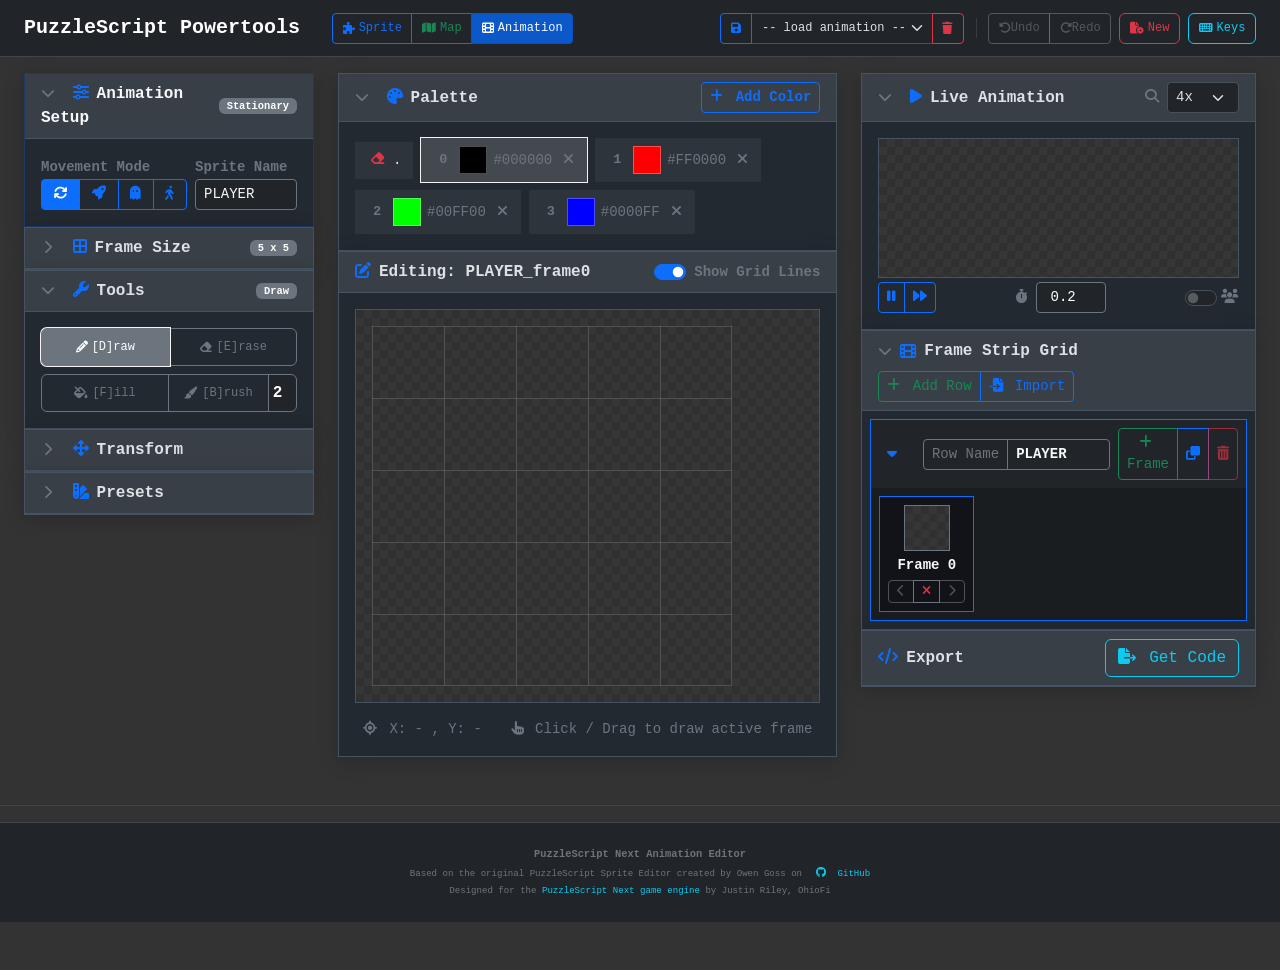
==== commit 1286d873: "remove gaps" ====
--- a/animationeditor.html
+++ b/animationeditor.html
@@ -23,12 +23,10 @@
                 </span>
 
                 <div class="btn-group btn-group-sm" role="group" aria-label="Tool Navigation">
-                    <a href="index.html"
-                        class="btn btn-outline-secondary text-secondary d-flex align-items-center gap-1">
+                    <a href="index.html" class="btn btn-outline-primary d-flex align-items-center gap-1">
                         <i class="fa-solid fa-puzzle-piece"></i> Sprite
                     </a>
-                    <a href="mapeditor.html"
-                        class="btn btn-outline-secondary text-secondary d-flex align-items-center gap-1">
+                    <a href="mapeditor.html" class="btn btn-outline-success d-flex align-items-center gap-1">
                         <i class="fa-solid fa-map"></i> Map
                     </a>
                     <a href="animationeditor.html"
@@ -84,98 +82,115 @@
     <div class="container-fluid px-4 mt-3">
         <div class="row g-4">
 
-
             <!-- LEFT COLUMN: Grid Settings & Editing Tools -->
             <div id="leftColumn" class="col-lg-3 col-md-4">
 
-
-
-               <!-- ANIMATION SETUP & TYPE SELECTOR CARD -->
-<div class="card mb-3 border-primary border-opacity-25">
-  <div class="card-header bg-dark d-flex align-items-center justify-content-between py-2">
-    <span class="fw-bold text-light"><i class="fa-solid fa-sliders text-primary me-2"></i>Animation Setup</span>
-  </div>
-  <div class="card-body p-3">
-    <div class="row g-3 align-items-center">
-      
-      <!-- Animation Movement Type Selector -->
-      <div class="col-lg-7 col-md-12">
-        <label class="form-label small text-secondary fw-semibold mb-1">Movement Mode</label>
-        <div class="btn-group btn-group-sm w-100" role="group" aria-label="Movement Mode Selection">
-          <input type="radio" class="btn-check" name="mainAnimType" id="mainTypeStationary" value="stationary" checked onchange="setAnimType('stationary')" />
-          <label class="btn btn-outline-primary btn-sm text-truncate" for="mainTypeStationary" title="Stationary">
-            <i class="fa-solid fa-sync"></i>
-          </label>
-
-          <input type="radio" class="btn-check" name="mainAnimType" id="mainTypeProjectile" value="projectile" onchange="setAnimType('projectile')" />
-          <label class="btn btn-outline-primary btn-sm text-truncate" for="mainTypeProjectile" title="Projectile">
-            <i class="fa-solid fa-rocket"></i>
-          </label>
-
-          <input type="radio" class="btn-check" name="mainAnimType" id="mainTypeEnemy" value="enemy" onchange="setAnimType('enemy')" />
-          <label class="btn btn-outline-primary btn-sm text-truncate" for="mainTypeEnemy" title="Enemy">
-            <i class="fa-solid fa-ghost"></i>
-          </label>
-
-          <input type="radio" class="btn-check" name="mainAnimType" id="mainTypePlayer" value="player" onchange="setAnimType('player')" />
-          <label class="btn btn-outline-primary btn-sm text-truncate" for="mainTypePlayer" title="Player">
-            <i class="fa-solid fa-person-walking"></i>
-          </label>
-        </div>
-      </div>
-
-      <!-- Animated Sprite Base Name -->
-      <div class="col-lg-5 col-md-12">
-        <label class="form-label small text-secondary fw-semibold mb-1" for="animNameInput" id="animNameLabel">Sprite Name</label>
-        <div class="input-group input-group-sm">
-          <input type="text" id="animNameInput" class="form-control form-control-sm bg-dark text-light border-secondary font-monospace" value="PLAYER" oninput="updateAnimName(this.value)" />
-        </div>
-      </div>
-
-    </div>
-  </div>
-</div>
-
-
-
-                
-                <!-- Dimensions Card -->
-                <div class="card mb-3">
-                    <div class="card-header d-flex justify-content-between align-items-center">
-                        <span><i class="fa-solid fa-border-all text-primary me-2"></i>Frame Dimensions</span>
+                <!-- ANIMATION SETUP CARD (Starts Open) -->
+                <div class="card mb-0 border-primary border-opacity-25">
+                    <div class="card-header d-flex align-items-center justify-content-between py-2"
+                        data-bs-toggle="collapse" data-bs-target="#animationSetupCardBody" aria-expanded="true"
+                        aria-controls="animationSetupCardBody" style="cursor: pointer;">
+                        <span class="fw-bold text-light">
+                            <i class="fa-solid fa-chevron-down collapse-icon text-secondary small me-2"></i>
+                            <i class="fa-solid fa-sliders text-primary me-2"></i>Animation Setup
+                        </span>
+                        <span class="badge bg-secondary small-2" id="setupDimBadge">Stationary</span>
+                    </div>
+                    <div class="card-body p-3 collapse show" id="animationSetupCardBody">
+                        <div class="row g-2 align-items-center">
+                            <!-- Animation Movement Type Selector -->
+                            <div class="col-lg-7 col-md-12">
+                                <label class="form-label small text-secondary fw-semibold mb-0">Movement Mode</label>
+                                <div class="btn-group btn-group-sm w-100" role="group"
+                                    aria-label="Movement Mode Selection">
+                                    <input type="radio" class="btn-check" name="mainAnimType" id="mainTypeStationary"
+                                        value="stationary" checked onchange="setAnimType('stationary')" />
+                                    <label class="btn btn-outline-primary btn-sm text-truncate" for="mainTypeStationary"
+                                        title="Stationary">
+                                        <i class="fa-solid fa-sync"></i>
+                                    </label>
+
+                                    <input type="radio" class="btn-check" name="mainAnimType" id="mainTypeProjectile"
+                                        value="projectile" onchange="setAnimType('projectile')" />
+                                    <label class="btn btn-outline-primary btn-sm text-truncate" for="mainTypeProjectile"
+                                        title="Projectile">
+                                        <i class="fa-solid fa-rocket"></i>
+                                    </label>
+
+                                    <input type="radio" class="btn-check" name="mainAnimType" id="mainTypeEnemy"
+                                        value="enemy" onchange="setAnimType('enemy')" />
+                                    <label class="btn btn-outline-primary btn-sm text-truncate" for="mainTypeEnemy"
+                                        title="Enemy">
+                                        <i class="fa-solid fa-ghost"></i>
+                                    </label>
+
+                                    <input type="radio" class="btn-check" name="mainAnimType" id="mainTypePlayer"
+                                        value="player" onchange="setAnimType('player')" />
+                                    <label class="btn btn-outline-primary btn-sm text-truncate" for="mainTypePlayer"
+                                        title="Player">
+                                        <i class="fa-solid fa-person-walking"></i>
+                                    </label>
+                                </div>
+                            </div>
+
+                            <!-- Animated Sprite Base Name -->
+                            <div class="col-lg-5 col-md-12">
+                                <label class="form-label small text-secondary fw-semibold mb-0" for="animNameInput"
+                                    id="animNameLabel">Sprite Name</label>
+                                <div class="input-group input-group-sm">
+                                    <input type="text" id="animNameInput"
+                                        class="form-control form-control-sm bg-dark text-light border-secondary font-monospace"
+                                        value="PLAYER" oninput="updateAnimName(this.value)" />
+                                </div>
+                            </div>
+                        </div>
+                    </div>
+                </div>
+
+                <!-- Dimensions Card (Starts Closed) -->
+                <div class="card mb-0">
+                    <div class="card-header d-flex justify-content-between align-items-center py-2 collapsed"
+                        data-bs-toggle="collapse" data-bs-target="#dimensionsCardBody" aria-expanded="false"
+                        aria-controls="dimensionsCardBody" style="cursor: pointer;">
+                        <span>
+                            <i class="fa-solid fa-chevron-down collapse-icon text-secondary small me-2"></i>
+                            <i class="fa-solid fa-border-all text-primary me-2"></i>Frame Size
+                        </span>
                         <span class="badge bg-secondary small-2" id="gridDimBadge">5 x 5</span>
                     </div>
-                    <div class="card-body">
-                        <div class="row g-2 align-items-center mb-3">
+                    <div class="card-body p-3 collapse" id="dimensionsCardBody">
+                        <div class="row g-2 align-items-center mb-0">
                             <div class="col-6">
-                                <label for="gridWidth" class="form-label small text-secondary mb-1">Width (W)</label>
+                                <label for="gridWidth" class="form-label small text-secondary mb-0">Width (W)</label>
                                 <input type="number" id="gridWidth" class="form-control form-control-sm" min="1"
                                     max="64" value="5" />
                             </div>
                             <div class="col-6">
-                                <label for="gridHeight" class="form-label small text-secondary mb-1">Height (H)</label>
+                                <label for="gridHeight" class="form-label small text-secondary mb-0">Height (H)</label>
                                 <input type="number" id="gridHeight" class="form-control form-control-sm" min="1"
                                     max="64" value="5" />
                             </div>
                             <div class="col-12 mt-2">
                                 <button class="btn btn-outline-secondary btn-sm w-100" onclick="applyGridSize()">
-                                    <i class="fa-solid fa-check me-1"></i>
-                                    Resize All Frames
-                                </button>
-                            </div>
-                        </div>
-                    </div>
-                </div>
-
-
-
-
-                <!-- Drawing Tools -->
-                <div class="card mb-3">
-                    <div class="card-header">
-                        <i class="fa-solid fa-wrench text-primary me-2"></i>Tools
-                    </div>
-                    <div class="card-body p-2 p-xl-3">
+                                    <i class="fa-solid fa-check me-1"></i> Resize All Frames
+                                </button>
+                            </div>
+                        </div>
+                    </div>
+                </div>
+
+                <!-- Tools Card (Starts Open) -->
+                <div class="card mb-0">
+                    <div class="card-header d-flex justify-content-between align-items-center py-2 "
+                        data-bs-toggle="collapse" data-bs-target="#toolsCardBody" aria-expanded="true"
+                        aria-controls="toolsCardBody" style="cursor: pointer;">
+                        <span>
+                            <i class="fa-solid fa-chevron-down collapse-icon text-secondary small me-2"></i>
+                            <i class="fa-solid fa-wrench text-primary me-2"></i>Tools
+                        </span>
+                        <span class="badge bg-secondary small-2" id="toolsDimBadge">Draw</span>
+                    </div>
+                    <div class="card-body p-2 p-xl-3 collapse show" id="toolsCardBody">
                         <div class="d-grid gap-2">
                             <div class="btn-group w-100" role="group">
                                 <button class="btn btn-outline-secondary tool-btn active w-50" id="toolPencil"
@@ -189,39 +204,37 @@
                                     <span class="tool-label">[E]rase</span>
                                 </button>
                             </div>
-                            <div class="btn-group w-100" role="group">
+                            <!-- Row 2: Fill, Brush & Size -->
+                            <div class="input-group w-100">
                                 <button class="btn btn-outline-secondary tool-btn w-50" id="toolFill"
                                     onclick="setTool('fill')">
                                     <i class="fa-solid fa-fill-drip"></i>
                                     <span class="tool-label">[F]ill</span>
                                 </button>
-                                <button class="btn btn-outline-secondary tool-btn w-50" id="toolEyedropper"
-                                    onclick="setTool('pick')">
-                                    <i class="fa-solid fa-eye-dropper"></i>
-                                    <span class="tool-label">[P]ick</span>
-                                </button>
-                            </div>
-                            <div class="input-group w-100">
                                 <button class="btn btn-outline-secondary tool-btn flex-grow-1" id="toolBrush"
                                     onclick="setTool('brush')">
                                     <i class="fa-solid fa-paint-brush"></i>
                                     <span class="tool-label">[B]rush</span>
                                 </button>
                                 <input type="number" id="brushSizeInput"
-                                    class="form-control bg-dark text-white border-secondary text-center fw-bold px-1"
-                                    style="max-width: 55px" value="2" min="1" max="16"
+                                    class="form-control bg-dark text-white border-secondary text-left fw-bold px-1"
+                                    style="max-width: 52px" value="2" min="1" max="16"
                                     oninput="updateBrushSize(this.value)" />
                             </div>
-                        </div>
-                    </div>
-                </div>
-
-                <!-- Transform Controls Card -->
-                <div class="card mb-3">
-                    <div class="card-header">
+
+                        </div>
+                    </div>
+                </div>
+
+                <!-- Transform Controls Card (Starts Closed) -->
+                <div class="card mb-0">
+                    <div class="card-header py-2 collapsed" data-bs-toggle="collapse"
+                        data-bs-target="#transformCardBody" aria-expanded="false" aria-controls="transformCardBody"
+                        style="cursor: pointer;">
+                        <i class="fa-solid fa-chevron-down collapse-icon text-secondary small me-2"></i>
                         <i class="fa-solid fa-arrows-up-down-left-right text-primary me-2"></i>Transform
                     </div>
-                    <div class="card-body">
+                    <div class="card-body p-3 collapse" id="transformCardBody">
                         <div class="row g-2 text-center">
                             <div class="col-3">
                                 <button class="btn btn-outline-secondary btn-sm w-100 tool-btn"
@@ -302,29 +315,21 @@
                     </div>
                 </div>
 
-                <!-- Preset Palettes -->
-                <div class="card mb-3">
-                    <div class="card-header">
+                <!-- Preset Palettes Card (Starts Closed) -->
+                <div class="card mb-0">
+                    <div class="card-header py-2 collapsed" data-bs-toggle="collapse" data-bs-target="#presetsCardBody"
+                        aria-expanded="false" aria-controls="presetsCardBody" style="cursor: pointer;">
+                        <i class="fa-solid fa-chevron-down collapse-icon text-secondary small me-2"></i>
                         <i class="fa-solid fa-swatchbook text-primary me-2"></i>Presets
                     </div>
-                    <div class="card-body">
+                    <div class="card-body p-3 collapse" id="presetsCardBody">
                         <select id="palettePresets" class="form-select form-select-sm"
                             onchange="loadPalettePreset(this.value)">
-                            <option value="" disabled selected>
-                                -- choose preset palette --
-                            </option>
-                            <option value="ps_classic">
-                                PuzzleScript Classic (4 Colors)
-                            </option>
-                            <option value="pico8">
-                                PICO-8 (16 Colors)
-                            </option>
-                            <option value="gameboy">
-                                Game Boy DMG (4 Colors)
-                            </option>
-                            <option value="c64">
-                                Commodore 64 (16 Colors)
-                            </option>
+                            <option value="" disabled selected>-- choose preset palette --</option>
+                            <option value="ps_classic">PuzzleScript Classic (4 Colors)</option>
+                            <option value="pico8">PICO-8 (16 Colors)</option>
+                            <option value="gameboy">Game Boy DMG (4 Colors)</option>
+                            <option value="c64">Commodore 64 (16 Colors)</option>
                         </select>
                     </div>
                 </div>
@@ -333,27 +338,38 @@
             <!-- MIDDLE COLUMN: Animation Setup, Multi-row Grid Sequence & Canvas Editor -->
             <div id="middleColumn" class="col-lg-5 col-md-8">
                 <!-- Palette Bar Card -->
-                <div class="card mb-3">
-                    <div class="card-header d-flex justify-content-between align-items-center">
-                        <span><i class="fa-solid fa-palette text-primary me-2"></i>Palette</span>
-                        <button class="btn btn-outline-primary btn-sm fw-semibold" onclick="addColorSlot()">
+                <div class="card mb-0">
+                    <div class="card-header d-flex justify-content-between align-items-center py-2"
+                        data-bs-toggle="collapse" data-bs-target="#paletteCardBody" aria-expanded="true"
+                        aria-controls="paletteCardBody" style="cursor: pointer;">
+                        <span>
+                            <i class="fa-solid fa-chevron-down collapse-icon text-secondary small me-2"></i>
+                            <i class="fa-solid fa-palette text-primary me-2"></i>Palette
+                        </span>
+                        <button class="btn btn-outline-primary btn-sm fw-semibold"
+                            onclick="addColorSlot(); event.stopPropagation();">
                             <i class="fa-solid fa-plus me-1"></i> Add Color
                         </button>
                     </div>
-                    <div class="card-body">
+                    <div class="card-body p-3 collapse show" id="paletteCardBody">
                         <div id="paletteContainer" class="d-flex flex-wrap gap-2 align-items-center">
                             <!-- Dynamically populated color slots -->
                         </div>
                     </div>
                 </div>
 
-                <!-- Main Frame Editor Canvas -->
-                <div class="card">
-                    <div class="card-header d-flex flex-wrap align-items-center justify-content-between gap-2">
-                        <span class="fw-semibold" id="activeFrameTitle"><i
-                                class="fa-solid fa-pen-to-square text-primary me-2"></i>Editing: Frame 0</span>
-
-                        <div class="form-check form-switch mb-0 d-flex align-items-center gap-2">
+                <!-- Main Frame Editor Canvas Card -->
+                <div class="card mb-0">
+                    <div class="card-header d-flex flex-wrap align-items-center justify-content-between gap-2 py-2"
+                        data-bs-toggle="collapse" data-bs-target="#canvasCardBody" aria-expanded="true"
+                        aria-controls="canvasCardBody" style="cursor: pointer;">
+                        <span class="fw-semibold" id="activeFrameTitle">
+                            <i class="fa-solid fa-chevron-down collapse-icon text-secondary small me-2"></i>
+                            <i class="fa-solid fa-pen-to-square text-primary me-2"></i>Editing: Frame 0
+                        </span>
+
+                        <div class="form-check form-switch mb-0 d-flex align-items-center gap-2"
+                            onclick="event.stopPropagation();">
                             <input class="form-check-input mt-0" type="checkbox" id="toggleGridLines" checked
                                 onchange="renderAll()" />
                             <label class="form-check-label small text-secondary" for="toggleGridLines">Show Grid
@@ -361,15 +377,13 @@
                         </div>
                     </div>
 
-                    <div class="card-body p-3 text-center">
+                    <div class="card-body p-3 text-center collapse show" id="canvasCardBody">
                         <div class="canvas-container bg-checkerboard mx-auto" id="canvasWrapper">
                             <canvas id="editorCanvas"></canvas>
                         </div>
                         <div class="d-flex justify-content-between align-items-center mt-3 text-secondary small px-2">
-                            <span id="coordInfo"><i class="fa-solid fa-location-crosshairs me-1"></i>
-                                X: - , Y: -</span>
-                            <span><i class="fa-solid fa-hand-pointer me-1"></i>
-                                Click / Drag to draw active frame</span>
+                            <span id="coordInfo"><i class="fa-solid fa-location-crosshairs me-1"></i> X: - , Y: -</span>
+                            <span><i class="fa-solid fa-hand-pointer me-1"></i> Click / Drag to draw active frame</span>
                         </div>
                     </div>
                 </div>
@@ -378,113 +392,115 @@
             <!-- RIGHT COLUMN: Animation Preview & PuzzleScript Code Output -->
             <div id="rightColumn" class="col-lg-4 col-md-12">
 
-
-               <!-- Live Animation Preview Card -->
-<div class="card mb-3">
-  <div class="card-header d-flex justify-content-between align-items-center">
-    <span><i class="fa-solid fa-play text-primary me-2"></i>Live Animation</span>
-    <!-- <span class="badge bg-dark border border-secondary" id="previewScaleBadge">4x Scale</span> -->
-     <div class="d-flex align-items-center gap-1">
-        <label for="previewScaleSelect" class="form-label small text-secondary mb-0 me-1"><i class="fa-solid fa-magnifying-glass"></i></label>
-        <select id="previewScaleSelect" class="form-select form-select-sm" style="width: 72px;"
-          onchange="setPreviewScale(this.value)">
-          <option value="1">1x</option>
-          <option value="2">2x</option>
-          <option value="4" selected>4x</option>
-          <option value="8">8x</option>
-          <option value="16">16x</option>
-        </select>
-      </div>
-  </div>
-  <div class="card-body text-center">
-
-    <!-- Preview Canvas -->
-    <div id="previewContainer" class="p-3 mb-3 bg-checkerboard d-flex justify-content-center align-items-center"
-      style="min-height: 140px; max-height: 200px; overflow: auto;">
-      <canvas id="previewCanvas"></canvas>
-    </div>
-
-    <!-- Animation Playback Controls -->
-    <div class="d-flex flex-wrap align-items-center justify-content-between gap-2 mb-2">
-      <div class="btn-group btn-group-sm" role="group" aria-label="Playback Controls">
-        <button class="btn btn-outline-primary" id="btnPlayPause" onclick="togglePlayPause()">
-          <i class="fa-solid fa-pause"></i>
-        </button>
-        <button class="btn btn-outline-primary" id="btnStepNext" onclick="stepNextRow()" title="Next Frame">
-          <i class="fa-solid fa-forward"></i>
-        </button>
-      </div>
-
-      <div class="d-flex align-items-center gap-1">
-        <label for="animIntervalInput" class="form-label small text-secondary mb-0 me-1"><i class="fa-solid fa-stopwatch"></i></label>
-        <input type="number" id="animIntervalInput"
-          class="form-control form-control-sm bg-dark text-white border-secondary text-center"
-          style="width: 70px;" value="0.2" step="0.05" min="0.01" max="5.0"
-          onchange="updateAnimInterval(this.value)">
-      </div>
-
-      <div class="form-check form-switch mb-0 d-inline-flex align-items-center gap-1 ps-0">
-        <input class="form-check-input ms-0 mt-0" type="checkbox" id="toggleWallpaper"
-          onchange="toggleWallpaperMode(this.checked)">
-        <label class="form-check-label small text-secondary text-nowrap" for="toggleWallpaper"><i class="fa-solid fa-users"></i></i></label>
-      </div>
-    </div>
-
-  </div>
-</div>
-
-
+                <!-- Live Animation Preview Card -->
+                <div class="card mb-0">
+                    <div class="card-header d-flex justify-content-between align-items-center py-2"
+                        data-bs-toggle="collapse" data-bs-target="#livePreviewCardBody" aria-expanded="true"
+                        aria-controls="livePreviewCardBody" style="cursor: pointer;">
+                        <span>
+                            <i class="fa-solid fa-chevron-down collapse-icon text-secondary small me-2"></i>
+                            <i class="fa-solid fa-play text-primary me-2"></i>Live Animation
+                        </span>
+                        <div class="d-flex align-items-center gap-1" onclick="event.stopPropagation();">
+                            <label for="previewScaleSelect" class="form-label small text-secondary mb-0 me-1"><i
+                                    class="fa-solid fa-magnifying-glass"></i></label>
+                            <select id="previewScaleSelect" class="form-select form-select-sm" style="width: 72px;"
+                                onchange="setPreviewScale(this.value)">
+                                <option value="1">1x</option>
+                                <option value="2">2x</option>
+                                <option value="4" selected>4x</option>
+                                <option value="8">8x</option>
+                                <option value="16">16x</option>
+                            </select>
+                        </div>
+                    </div>
+                    <div class="card-body text-center collapse show" id="livePreviewCardBody">
+
+                        <!-- Preview Canvas -->
+                        <div id="previewContainer"
+                            class="p-3 mb-1 bg-checkerboard d-flex justify-content-center align-items-center"
+                            style="min-height: 140px; max-height: 200px; overflow: auto;">
+                            <canvas id="previewCanvas"></canvas>
+                        </div>
+
+                        <!-- Animation Playback Controls -->
+                        <div class="d-flex flex-wrap align-items-center justify-content-between gap-2 mb-0">
+                            <div class="btn-group btn-group-sm" role="group" aria-label="Playback Controls">
+                                <button class="btn btn-outline-primary" id="btnPlayPause" onclick="togglePlayPause()">
+                                    <i class="fa-solid fa-pause"></i>
+                                </button>
+                                <button class="btn btn-outline-primary" id="btnStepNext" onclick="stepNextRow()"
+                                    title="Next Frame">
+                                    <i class="fa-solid fa-forward"></i>
+                                </button>
+                            </div>
+
+                            <div class="d-flex align-items-center gap-1">
+                                <label for="animIntervalInput" class="form-label small text-secondary mb-0 me-1"><i
+                                        class="fa-solid fa-stopwatch"></i></label>
+                                <input type="number" id="animIntervalInput"
+                                    class="form-control form-control-sm bg-dark text-white border-secondary text-center"
+                                    style="width: 70px;" value="0.2" step="0.05" min="0.01" max="5.0"
+                                    onchange="updateAnimInterval(this.value)" />
+                            </div>
+
+                            <div class="form-check form-switch mb-0 d-inline-flex align-items-center gap-1 ps-0">
+                                <input class="form-check-input ms-0 mt-0" type="checkbox" id="toggleWallpaper"
+                                    onchange="toggleWallpaperMode(this.checked)" />
+                                <label class="form-check-label small text-secondary text-nowrap"
+                                    for="toggleWallpaper"><i class="fa-solid fa-users"></i></label>
+                            </div>
+                        </div>
+
+                    </div>
+                </div>
 
                 <!-- ANIMATION FRAMES GRID CARD -->
-                <div class="card mb-3">
-                    <div class="card-header d-flex flex-wrap align-items-center justify-content-between gap-2">
+                <div class="card mb-0">
+                    <div class="card-header d-flex flex-wrap align-items-center justify-content-between gap-2 py-2"
+                        data-bs-toggle="collapse" data-bs-target="#frameStripCardBody" aria-expanded="true"
+                        aria-controls="frameStripCardBody" style="cursor: pointer;">
                         <div class="d-flex align-items-center gap-2">
+                            <i class="fa-solid fa-chevron-down collapse-icon text-secondary small"></i>
                             <i class="fa-solid fa-film text-primary"></i>
                             <span class="fw-bold">Frame Strip Grid</span>
                         </div>
 
                         <!-- Global Actions -->
-                        <div class="btn-group btn-group-sm" role="group">
+                        <div class="btn-group btn-group-sm" role="group" onclick="event.stopPropagation();">
                             <button class="btn btn-outline-success" onclick="addRow()">
-                                <i class="fa-solid fa-plus me-1"></i> Add
-                                Row
+                                <i class="fa-solid fa-plus me-1"></i> Add Row
                             </button>
                             <button class="btn btn-outline-primary" data-bs-toggle="modal"
                                 data-bs-target="#importAnimModal">
-                                <i class="fa-solid fa-file-import me-1"></i>
-                                Import
+                                <i class="fa-solid fa-file-import me-1"></i> Import
                             </button>
                         </div>
                     </div>
 
                     <!-- Dynamic Multi-Row Grid Container -->
-                    <div class="card-body p-2">
-                        <div id="framesGridContainer" class="d-flex flex-column gap-2">
+                    <div class="card-body p-2 collapse show" id="frameStripCardBody">
+                        <div id="framesGridContainer" class="d-flex flex-column">
                             <!-- Dynamically rendered rows & frames with Drag and Drop -->
                         </div>
                     </div>
                 </div>
 
-
-
-
-
-
-
-
                 <!-- Export Code Card -->
-                <div class="card mb-3">
-                    <div class="card-header d-flex justify-content-between align-items-center">
-                        <span><i class="fa-solid fa-code text-primary me-2"></i>Export Code</span>
-                    </div>
-                    <div class="card-body text-center d-grid gap-2">
-                        <button class="btn btn-primary" data-bs-toggle="modal" data-bs-target="#exportModal"
+                <div class="card mb-0">
+                    <div class="card-header d-flex justify-content-between align-items-center py-2">
+                        <span>
+
+                            <i class="fa-solid fa-code text-primary me-2"></i>Export
+                        </span>
+                        <button class="btn btn-outline-info" data-bs-toggle="modal" data-bs-target="#exportModal"
                             onclick="generateExportCode()">
-                            <i class="fa-solid fa-file-export me-1"></i>
-                            Export PuzzleScript Code
+                            <i class="fa-solid fa-file-export me-1"></i> Get Code
                         </button>
                     </div>
-                </div>
+
+                </div>
+
             </div>
         </div>
     </div>
@@ -502,10 +518,9 @@
                 </div>
                 <div class="modal-body">
                     <p class="text-secondary small mb-2">
-                        Paste one or more PuzzleScript sprite definitions
-                        below:
+                        Paste one or more PuzzleScript sprite definitions below:
                     </p>
-                    <textarea id="importAnimCodeArea" class="form-control ps-code-box p-2 mb-3" rows="8"
+                    <textarea id="importAnimCodeArea" class="form-control ps-code-box p-2 mb-0" rows="8"
                         placeholder="PLAYER_MovingRight_frame0&#10;#ff0000 #0000ff&#10;.000.&#10;00100&#10;.000.&#10;&#10;PLAYER_MovingRight_frame1&#10;#ff0000 #0000ff&#10;.000.&#10;00010&#10;.000."></textarea>
                     <div id="importAnimErrorAlert" class="alert alert-danger p-2 small d-none"></div>
                 </div>
@@ -534,6 +549,8 @@
             </div>
         </div>
     </div>
+
+
 
     <!-- MODAL: Export PuzzleScript Animation Code -->
     <div class="modal fade" id="exportModal" tabindex="-1" aria-hidden="true">
@@ -550,42 +567,38 @@
                 </div>
                 <div class="modal-body">
                     <!-- Movement Type Selection inside Export Modal -->
-                    <div class="mb-3">
+                    <div class="mb-0">
                         <label class="form-label fw-bold text-light mb-2">Sprite Movement Mode</label>
                         <div class="btn-group w-100" role="group">
                             <input type="radio" class="btn-check" name="modalAnimType" id="modalTypeStationary"
                                 value="stationary" onchange="setAnimType('stationary')" />
                             <label class="btn btn-outline-primary" for="modalTypeStationary">
-                                <i class="fa-solid fa-sync me-1"></i>
-                                Stationary
+                                <i class="fa-solid fa-sync me-1"></i> Stationary
                             </label>
 
                             <input type="radio" class="btn-check" name="modalAnimType" id="modalTypeProjectile"
                                 value="projectile" onchange="setAnimType('projectile')" />
                             <label class="btn btn-outline-primary" for="modalTypeProjectile">
-                                <i class="fa-solid fa-rocket me-1"></i>
-                                Projectile
+                                <i class="fa-solid fa-rocket me-1"></i> Projectile
                             </label>
 
                             <input type="radio" class="btn-check" name="modalAnimType" id="modalTypeEnemy" value="enemy"
                                 onchange="setAnimType('enemy')" />
                             <label class="btn btn-outline-primary" for="modalTypeEnemy">
-                                <i class="fa-solid fa-ghost me-1"></i>
-                                Enemy
+                                <i class="fa-solid fa-ghost me-1"></i> Enemy
                             </label>
 
                             <input type="radio" class="btn-check" name="modalAnimType" id="modalTypePlayer"
                                 value="player" onchange="setAnimType('player')" />
                             <label class="btn btn-outline-primary" for="modalTypePlayer">
-                                <i class="fa-solid fa-person-walking me-1"></i>
-                                Player
+                                <i class="fa-solid fa-person-walking me-1"></i> Player
                             </label>
                         </div>
                     </div>
 
                     <hr class="border-secondary opacity-25" />
 
-                    <div class="mb-3 small alert alert-dark border-secondary text-secondary" id="spriteTypeDescription">
+                    <div class="mb-0 small alert alert-dark border-secondary text-secondary" id="spriteTypeDescription">
                         Exporting animation rules based on the active setup.
                     </div>
 
@@ -594,13 +607,12 @@
                         <!-- 0. PRELUDE -->
                         <div class="card mb-2 border-secondary">
                             <div class="card-header bg-dark d-flex justify-content-between align-items-center py-2">
-                                <span class="small fw-bold text-info"><i class="fa-solid fa-play-circle me-1"></i>
-                                    PRELUDE (the section above
-                                    OBJECTS)</span>
+                                <span class="small fw-bold text-info">
+                                    <i class="fa-solid fa-play-circle me-1"></i> PRELUDE (the section above OBJECTS)
+                                </span>
                                 <button class="btn btn-outline-info btn-sm small-2 m-1 float-end"
                                     onclick="copyField('exportPreludeCode')">
-                                    <i class="fa-solid fa-copy me-1"></i>
-                                    Copy
+                                    <i class="fa-solid fa-copy me-1"></i> Copy
                                 </button>
                             </div>
                             <div class="card-body p-2">
@@ -612,12 +624,12 @@
                         <!-- 1. OBJECTS -->
                         <div class="card mb-2 border-secondary">
                             <div class="card-header bg-dark d-flex justify-content-between align-items-center py-2">
-                                <span class="small fw-bold text-info"><i class="fa-solid fa-cubes me-1"></i>
-                                    OBJECTS</span>
+                                <span class="small fw-bold text-info">
+                                    <i class="fa-solid fa-cubes me-1"></i> OBJECTS
+                                </span>
                                 <button class="btn btn-outline-info btn-sm small-2 m-1 float-end"
                                     onclick="copyField('exportObjectsCode')">
-                                    <i class="fa-solid fa-copy me-1"></i>
-                                    Copy
+                                    <i class="fa-solid fa-copy me-1"></i> Copy
                                 </button>
                             </div>
                             <div class="card-body p-2">
@@ -629,12 +641,12 @@
                         <!-- 2. LEGEND -->
                         <div class="card mb-2 border-secondary">
                             <div class="card-header bg-dark d-flex justify-content-between align-items-center py-2">
-                                <span class="small fw-bold text-info"><i class="fa-solid fa-list me-1"></i>
-                                    LEGEND</span>
+                                <span class="small fw-bold text-info">
+                                    <i class="fa-solid fa-list me-1"></i> LEGEND
+                                </span>
                                 <button class="btn btn-outline-info btn-sm small-2 m-1 float-end"
                                     onclick="copyField('exportLegendCode')">
-                                    <i class="fa-solid fa-copy me-1"></i>
-                                    Copy
+                                    <i class="fa-solid fa-copy me-1"></i> Copy
                                 </button>
                             </div>
                             <div class="card-body p-2">
@@ -646,15 +658,12 @@
                         <!-- 3. COLLISIONLAYERS -->
                         <div class="card mb-2 border-secondary">
                             <div class="card-header bg-dark d-flex justify-content-between align-items-center py-2">
-                                <span class="small fw-bold text-info"><i class="fa-solid fa-layer-group me-1"></i>
-                                    COLLISIONLAYERS</span>
-                                <button class="btn btn-outline-info btn-sm small-2 m-1 float-end" onclick="
-                                            copyField(
-                                                'exportCollisionLayersCode',
-                                            )
-                                        ">
-                                    <i class="fa-solid fa-copy me-1"></i>
-                                    Copy
+                                <span class="small fw-bold text-info">
+                                    <i class="fa-solid fa-layer-group me-1"></i> COLLISIONLAYERS
+                                </span>
+                                <button class="btn btn-outline-info btn-sm small-2 m-1 float-end"
+                                    onclick="copyField('exportCollisionLayersCode')">
+                                    <i class="fa-solid fa-copy me-1"></i> Copy
                                 </button>
                             </div>
                             <div class="card-body p-2">
@@ -666,12 +675,12 @@
                         <!-- 4. RULES -->
                         <div class="card border-secondary">
                             <div class="card-header bg-dark d-flex justify-content-between align-items-center py-2">
-                                <span class="small fw-bold text-info"><i class="fa-solid fa-gears me-1"></i>
-                                    RULES</span>
+                                <span class="small fw-bold text-info">
+                                    <i class="fa-solid fa-gears me-1"></i> RULES
+                                </span>
                                 <button class="btn btn-outline-info btn-sm small-2 m-1 float-end"
                                     onclick="copyField('exportRulesCode')">
-                                    <i class="fa-solid fa-copy me-1"></i>
-                                    Copy
+                                    <i class="fa-solid fa-copy me-1"></i> Copy
                                 </button>
                             </div>
                             <div class="card-body p-2">
@@ -682,13 +691,33 @@
                     </div>
                 </div>
                 <div class="modal-footer">
-                    <button type="button" class="btn btn-secondary btn-sm" data-bs-dismiss="modal">
-                        Close
-                    </button>
+                    <button type="button" class="btn btn-secondary btn-sm" data-bs-dismiss="modal">Close</button>
                 </div>
             </div>
         </div>
+    
     </div>
+
+
+                <hr class="mt-5 text-secondary">
+	<!-- Footer Credit Banner -->
+	<footer class="mt-0 py-4 border-top border-secondary-subtle bg-dark text-center text-secondary small-2">
+		<div class="container">
+			<p class="mb-1">
+				<strong>PuzzleScript Next Animation Editor</strong>
+			</p>
+			<p class="mb-1 small">
+				Based on the original PuzzleScript Sprite Editor created by Owen Goss on <a
+					href="https://github.com/otrain13/PSSpriteEditor" target="_blank"
+					class="text-info text-decoration-none"><i class="fa-brands fa-github me-1"></i>GitHub</a>
+			</p>
+			<p class="mb-0 small">
+				Designed for the <a href="https://puzzlescriptnext.polyomino.com/" target="_blank"
+					class="text-info text-decoration-none">PuzzleScript Next game engine</a> by Justin
+				Riley, OhioFi
+			</p>
+		</div>
+	</footer>
 
     <script src="https://cdn.jsdelivr.net/npm/bootstrap@5.3.2/dist/js/bootstrap.bundle.min.js"></script>
     <script src="animationscript.js"></script>
--- a/psse_style.css
+++ b/psse_style.css
@@ -33,6 +33,16 @@
   color: #0d6efd;
 }
 
+/* Remove rounded corners from all accordions and accordion elements */
+.accordion,
+.accordion-item,
+.accordion-header,
+.accordion-button,
+.accordion-collapse,
+.accordion-body {
+  border-radius: 0 !important;
+}
+
 body {
 	/* font-family: 'Inter', sans-serif; */
 	font-family: monospace;
@@ -41,6 +51,17 @@
 	min-height: 100vh;
 }
 
+/* Hide number input spin buttons to prevent text overlap in narrow toolbars */
+#brushSizeInput::-webkit-inner-spin-button,
+#brushSizeInput::-webkit-outer-spin-button {
+  -webkit-appearance: none;
+  margin: 0;
+}
+
+#brushSizeInput {
+  -moz-appearance: textfield; /* Firefox */
+}
+
 .card {
 	background-color: var(--bg-card);
 	border: 1px solid var(--border-color);
@@ -58,6 +79,20 @@
 
 .card-header:first-child {
 	border-radius: 0px;
+}
+
+/* Make card headers clickable and animate the caret icon */
+.card-header[data-bs-toggle="collapse"] {
+  cursor: pointer;
+  user-select: none;
+}
+
+.card-header[data-bs-toggle="collapse"] .collapse-icon {
+  transition: transform 0.2s ease;
+}
+
+.card-header[data-bs-toggle="collapse"].collapsed .collapse-icon {
+  transform: rotate(-90deg);
 }
 
 /* Pixelated Canvas Styles */
